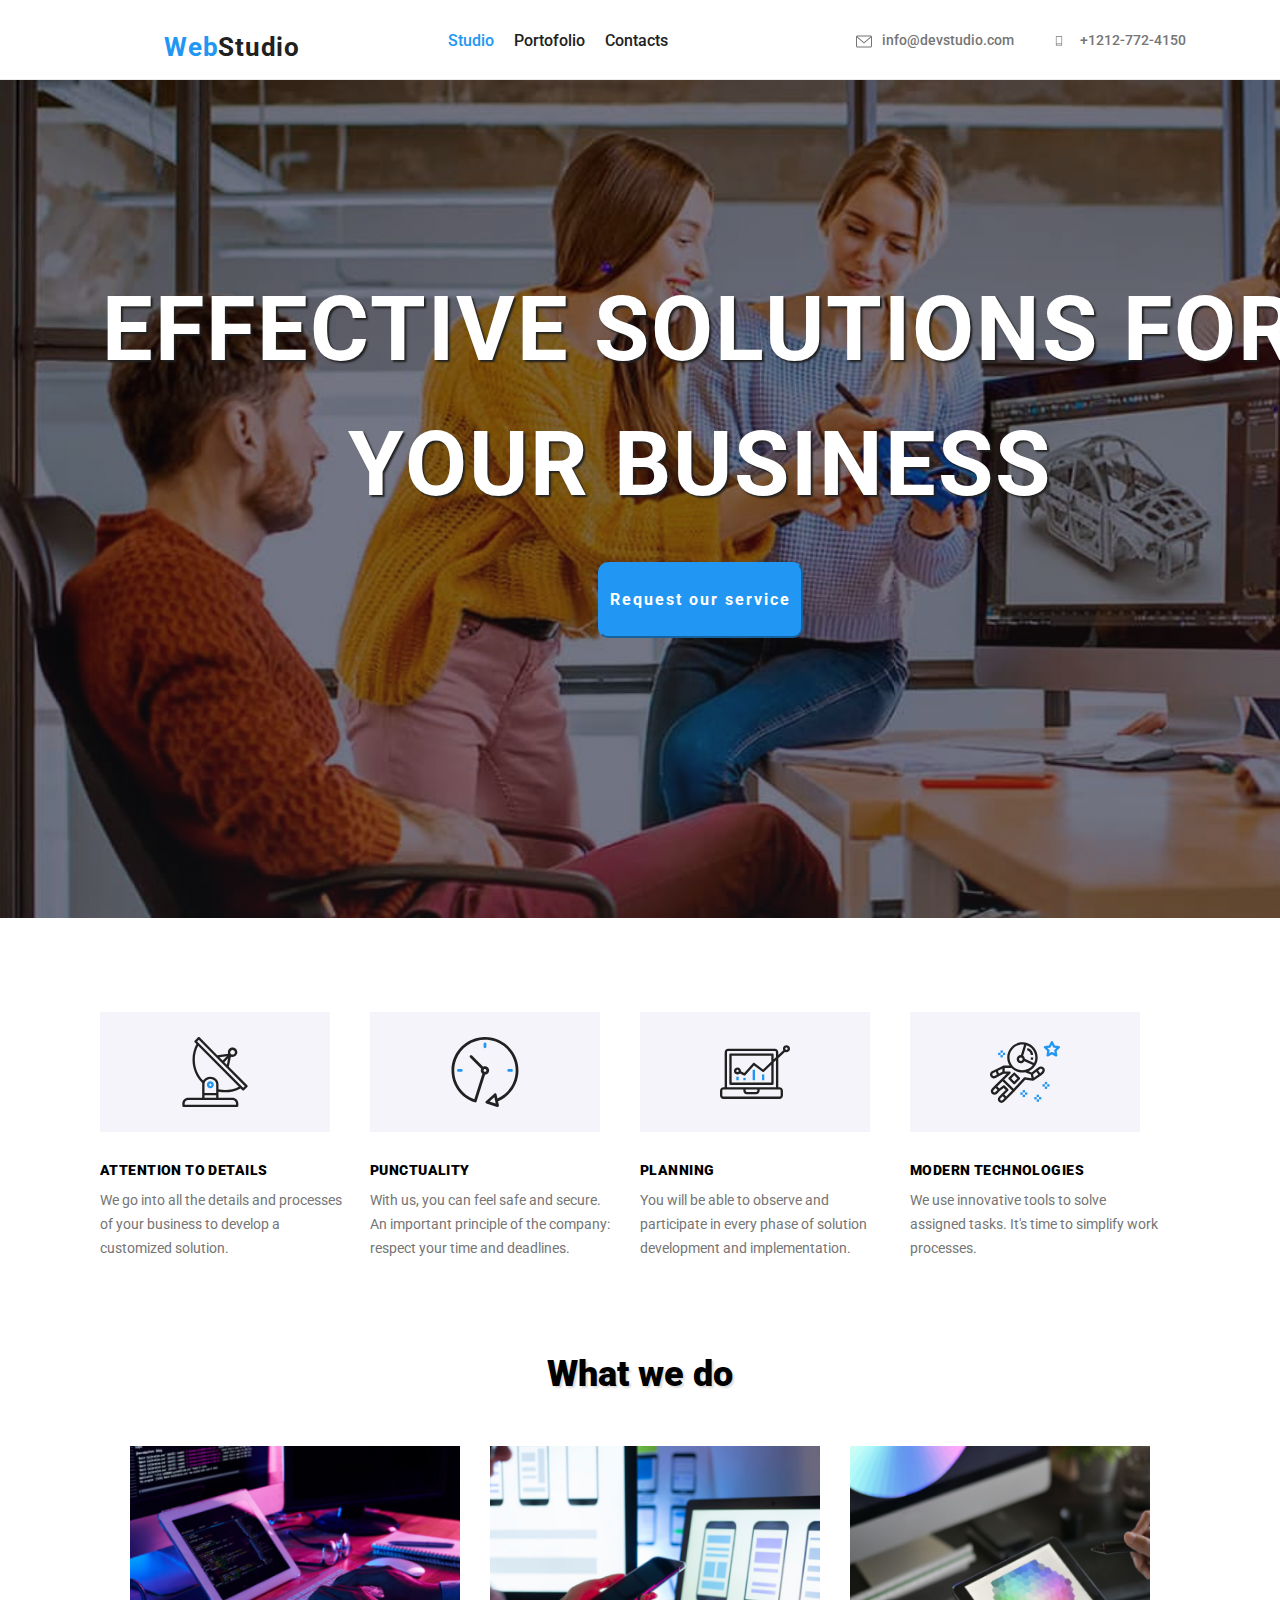
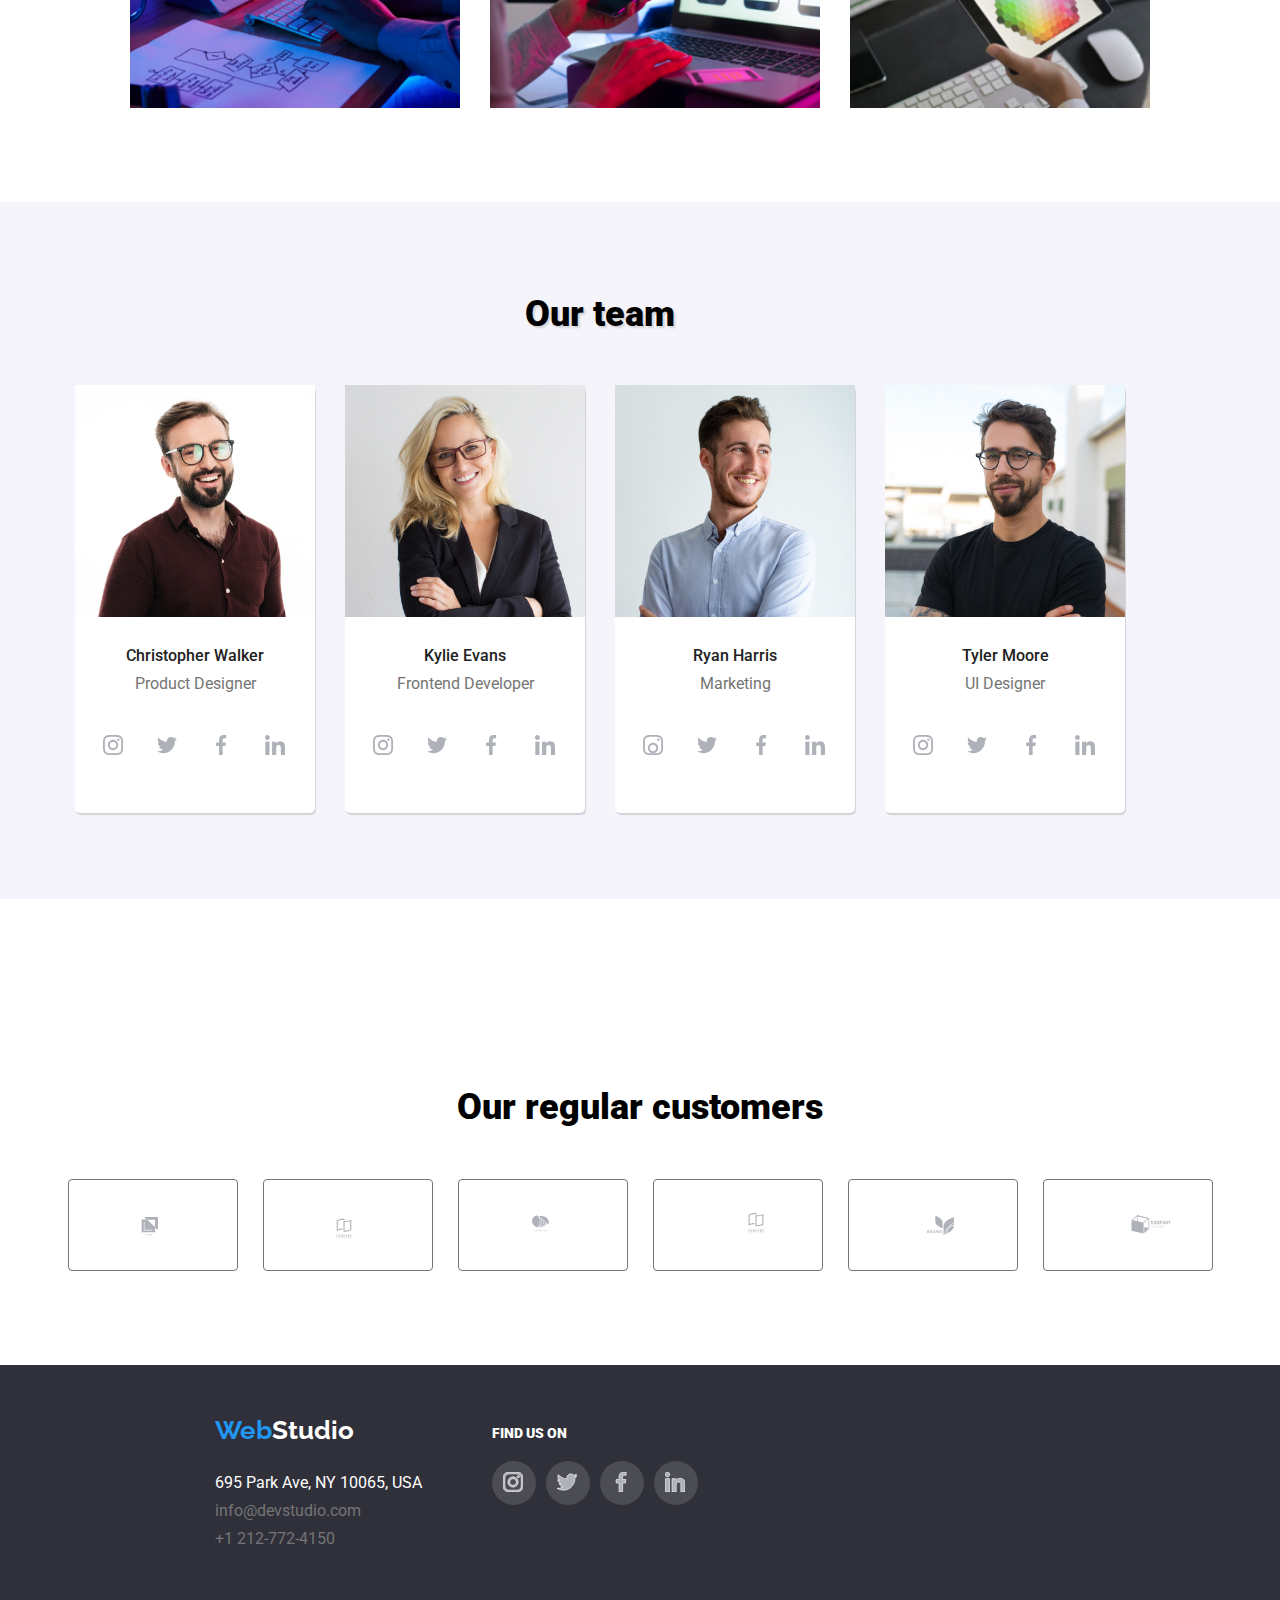
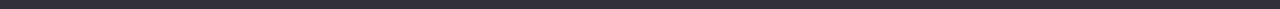
==== index.html @ 70c992e8 "Initial commit" ====
<!DOCTYPE html>
<html lang="en">
    <head>
        <meta charset="UTF-8">
        <meta name="viewport" content="width=device-width, initial-scale=1.0">
        <title>goit-markup-hw-04</title>
        <link rel="stylesheet" href="https://cdnjs.cloudflare.com/ajax/libs/modern-normalize/2.0.0/modern-normalize.css">
        <link rel="preconnect" href="https://fonts.googleapis.com">
        <link rel="preconnect" href="https://fonts.gstatic.com" crossorigin="">
        <link href="https://fonts.googleapis.com/css2?family=Raleway:ital,wght@0,100..900;1,100..900&amp;family=Roboto:ital,wght@0,100;0,300;0,400;0,500;0,700;0,900;1,100;1,300;1,400;1,500;1,700;1,900&amp;display=swap" rel="stylesheet">
        <link rel="stylesheet" href="./css/style.css">
    </head>
    <body class="body">
        <!--Header section-->
        <header class="header">
            <a href="#WebStudio" class="header__logo">
            <p>
                <b>
                    <span class="header__logo__web">Web</span>Studio
                </b>
            </p>
            </a>
         <!--First list header-->
            <nav>  
                <ul class="first_list_header">
                    <li>
                        <a href="index.html">
                            <span class="second__list">Studio</span>
                        </a>
                    </li>
                    <li>
                        <a href="portofolio.html">Portofolio</a>
                    </li>
                    <li>
                        <a href="#Contacts">Contacts</a>
                    </li>
                </ul>
            </nav>
         <!--Second list header-->
            <div class="header_info">
                <a href="mailto:info@devstudio.com">
                    <svg class="svg_header">
                        <use href="./images/icons.svg#icon-envelope" width="16"></use>
                    </svg>info@devstudio.com
                </a>
                <a href="tel:+1212-772-4150">
                    <svg class="svg_header">
                        <use href="./images/icons.svg#icon-smartphone" width="10"></use>
                    </svg>+1212-772-4150
                </a>
            </div>
        </header>

        <!--Portiunea principala a paginii-->
        <main id="Studio" class="section">
            <section class="title">
                <h1>EFFECTIVE SOLUTIONS FOR 
                    <br> YOUR BUSINESS
                </h1>
                <button type="button" class="button">
                    <b>Request our service</b>
                </button>
            </section>
     
            <!--Hero section-->
                <section class="section">
                    <div class="container">
                        <div class="hero__section">
                            <!--Container 1-->
                                <div class="hero__section__container">
                                    <div class="hero__section__background">
                                        <svg class="hero__section__svg">
                                            <use href="./images/icons.svg#icon-antenna"></use>
                                        </svg>
                                    </div>
                                    <h5 class="hero__section__title"> 
                                        <b>ATTENTION TO DETAILS</b>
                                    </h5>
                                    <p class="hero__section__text">We go into all the details and processes
                                        <br>of your business to develop a
                                        <br>customized solution.
                                    </p>
                                </div>
                            <!--Container 2-->
                                <div class="hero__section__container">
                                    <div class="hero__section__background">
                                        <svg class="hero__section__svg">
                                            <use href="./images/icons.svg#icon-clock"></use>
                                        </svg>
                                    </div>
                                    <h5 class="hero__section__title">
                                        <b>PUNCTUALITY</b>
                                    </h5>
                                    <p class="hero__section__text">With us, you can feel safe and secure.
                                        <br>An important principle of the company:
                                        <br>respect your time and deadlines.
                                    </p>
                                </div>
                            <!--Container 3-->
                                <div class="hero__section__container">
                                    <div class="hero__section__background">
                                        <svg class="hero__section__svg">
                                            <use href="./images/icons.svg#icon-diagram"></use>
                                        </svg>
                                    </div>
                                    <h5 class="hero__section__title">
                                        <b>PLANNING</b>
                                    </h5>
                                    <p class="hero__section__text">You will be able to observe and
                                        <br> participate in every phase of solution 
                                        <br>development and implementation.
                                    </p>
                                </div>
                            <!--Container 4-->
                                <div class="hero__section__container">
                                    <div class="hero__section__background">
                                        <svg class="hero__section__svg">
                                            <use href="./images/icons.svg#icon-astronaut"></use>
                                        </svg>
                                    </div>
                                    <h5 class="hero__section__title">
                                        <b>MODERN TECHNOLOGIES</b>
                                    </h5>
                                    <p class="hero__section__text">We use innovative tools to solve
                                        <br>assigned tasks. It's time to simplify work 
                                        <br>processes.
                                    </p>
                                </div>
                        </div>
                    </div>
                </section>
    
            <!--What we do section-->
                <section class="section">
                    <div class="container">
                        <h2 class="what__we__do__title">
                            <b>What we do</b>
                        </h2>
                        <div class="what__we__do__images">
                            <img src="./images/img1.jpg" alt="keyboard-typing-image" width="330">
                            <img src="./images/img2.jpg" alt="woman-working-from-her-phone-image" width="330">
                            <img src="./images/img3.jpg" alt="choosing-colors-from-a-collor-pallete-image" width="300">
                        </div>
                    </div>
                </section>
    
            <!--Our team section-->
                <section class="section">
                    <div class="container">
                        <div class="our__team">
                            <h2 class="our__team__title">
                                <b>Our team</b>
                            </h2>    
                            <!--Container cu carduri despre membrii echipei-->
                            <div class="our__team__members">
                                <!--Container 1-->
                                <div class="containers">
                                    <img src="./images/img4.jpg" alt="Christopher Walker imagine" width="270">
                                    <p class="container__title">Christopher Walker</p>
                                    <p class="container__subtitle">Product Designer</p>
                                    <div class="team__social">
                                        <ul class="team__social__list">
                                            <li class="team__social__item">
                                                <a href="">
                                                    <svg class="team__social__icon">
                                                        <use href="./images/icons.svg#icon-instagram1" width="20" height="20"></use>
                                                    </svg>
                                                </a>
                                            </li>
                                            <li class="team__social__item">
                                                <a href="">
                                                    <svg class="team__social__icon">
                                                        <use href="./images/icons.svg#icon-twitter" width="20" height="20"></use>
                                                    </svg>
                                                </a>
                                            </li>
                                            <li class="team__social__item">
                                                <a href="">
                                                    <svg class="team__social__icon">
                                                        <use href="./images/icons.svg#icon-facebook" width="20" height="20"></use>
                                                    </svg>
                                                </a>
                                            </li>
                                            <li class="team__social__item">
                                                <a href="">
                                                    <svg class="team__social__icon">
                                                        <use href="./images/icons.svg#icon-linkedin" width="20" height="20"></use>
                                                    </svg>
                                                </a>
                                            </li>
                                        </ul>
                                    </div>
                                </div>
        
                                <!--Container 2-->
                                <div class="containers">
                                    <img src="./images/img5.jpg" alt="Kylie Evans imagine" width="270">
                                    <p class="container__title">Kylie Evans</p>
                                    <p class="container__subtitle">Frontend Developer</p>
                                    <div class="team__social">
                                        <ul class="team__social__list">
                                            <li class="team__social__item">
                                                <a href="">
                                                    <svg class="team__social__icon">
                                                        <use href="./images/icons.svg#icon-instagram1" width="20" height="20"></use>
                                                    </svg>
                                                </a>
                                            </li>
                                            <li class="team__social__item">
                                                <a href="">
                                                    <svg class="team__social__icon">
                                                        <use href="./images/icons.svg#icon-twitter" width="20" height="20"></use>
                                                    </svg>
                                                </a>
                                            </li>
                                            <li class="team__social__item">
                                                <a href="">
                                                    <svg class="team__social__icon">
                                                        <use href="./images/icons.svg#icon-facebook" width="20" height="20"></use>
                                                    </svg>
                                                </a>
                                            </li>
                                            <li class="team__social__item">
                                                <a href="">
                                                    <svg class="team__social__icon">
                                                        <use href="./images/icons.svg#icon-linkedin" width="20" height="20"></use>
                                                    </svg>
                                                </a>
                                            </li>
                                        </ul>
                                    </div>    
                                </div>
        
                                <!--Container 3-->
                                <div class="containers">
                                    <img src="./images/img6.jpg" alt="Ryan Harris imagine" width="270">
                                    <p class="container__title">Ryan Harris</p>
                                    <p class="container__subtitle">Marketing</p>
                                    <div class="team__social">
                                        <ul class="team__social__list">
                                            <li class="team__social__item">
                                                <a href="">
                                                    <svg class="team__social__icon">
                                                        <use href="./images/icons.svg#icon-instagram2" width="20" height="20"></use>
                                                     </svg>
                                                </a>
                                            </li>
                                            <li class="team__social__item">
                                                <a href="">
                                                    <svg class="team__social__icon">
                                                        <use href="./images/icons.svg#icon-twitter" width="20" height="20"></use>
                                                    </svg>
                                                </a>
                                            </li>
                                            <li class="team__social__item">
                                                <a href="">
                                                    <svg class="team__social__icon">
                                                        <use href="./images/icons.svg#icon-facebook" width="20" height="20"></use>
                                                    </svg>
                                                </a>
                                            </li>
                                            <li class="team__social__item">
                                                <a href="">
                                                    <svg class="team__social__icon">
                                                        <use href="./images/icons.svg#icon-linkedin" width="20" height="20"></use>
                                                    </svg>
                                                </a>
                                            </li>
                                         </ul>
                                    </div>
                                </div>
    
                                <!--Container 4-->
                                <div class="containers">
                                    <img src="./images/img7.jpg" alt="Tyler Moore imagine" width="270">
                                    <p class="container__title">Tyler Moore</p>
                                    <p class="container__subtitle">UI Designer</p>
                                    <div class="team__social">
                                        <ul class="team__social__list">
                                            <li class="team__social__item">
                                                <a href="">
                                                    <svg class="team__social__icon">
                                                        <use href="./images/icons.svg#icon-instagram1" width="20" height="20"></use>
                                                    </svg>
                                                </a>
                                            </li>
                                            <li class="team__social__item">
                                                <a href="">
                                                    <svg class="team__social__icon">
                                                        <use href="./images/icons.svg#icon-twitter" width="20" height="20"></use>
                                                    </svg>
                                                </a>
                                            </li>
                                            <li class="team__social__item">
                                                <a href="">
                                                    <svg class="team__social__icon">
                                                        <use href="./images/icons.svg#icon-facebook" width="20" height="20"></use>
                                                    </svg>
                                                </a>
                                            </li>
                                            <li class="team__social__item">
                                                <a href="">
                                                    <svg class="team__social__icon">
                                                        <use href="./images/icons.svg#icon-linkedin" width="20" height="20"></use>
                                                    </svg>
                                                </a>
                                            </li>
                                        </ul>
                                    </div>
                                </div>
                            </div>
                        </div>
                    </div>
                </section>

            <!--Regular customers section-->
                <section class="regular__customers__section">
                    <h2 class="regular__customers">
                        <b>Our regular customers</b>
                    </h2>
                        <ul class="regular__customers__list">
                            <li class="regular__customers__item">
                                <svg class="icon__regular__customers">
                                    <use href="./images/icons.svg#icon-Logo1" width="42" height="46"></use>
                                </svg>
                            </li>
                            <li class="regular__customers__item">
                                <svg class="icon__regular__customers">
                                    <use href="./images/icons.svg#icon-Logo2" width="40" height="52"></use>
                                </svg>
                            </li>
                            <li class="regular__customers__item">
                                <svg class="icon__regular__customers">
                                    <use href="./images/icons.svg#icon-Logo3" width="44" height="41"></use>
                                </svg>
                            </li>
                            <li class="regular__customers__item">
                                <svg class="icon__regular__customers">
                                    <use href="./images/icons.svg#icon-Logo4" width="84" height="41"></use>
                                </svg>
                            </li>
                            <li class="regular__customers__item">
                                <svg class="icon__regular__customers">
                                    <use href="./images/icons.svg#icon-Logo5" width="63" height="45"></use>
                                </svg>
                            </li>
                            <li class="regular__customers__item">
                                <svg class="icon__regular__customers">
                                    <use href="./images/icons.svg#icon-Logo6" width="94" height="44"></use>
                                </svg>
                            </li>
                        </ul>
                </section>
        </main>
    
        <!--Footer section-->
        <footer class="footer">
            <div>
                <div class="footer__container">
                    <a id="footer__logo" href="#">
                        <p>
                            <b>
                                <span class="footer__logo__web">Web</span>Studio
                            </b>
                        </p>
                    </a>
                </div>
                <div id="Contacts">
                    <address class="footer__address">
                        <a class="footer__address__map" href="https://www.mapquest.com/us/ny/new-york/10065-5024/695-park-ave-40.76874,-73.96518">695 Park Ave, NY 10065, USA</a>
                        <br>
                        <a href="mailto:info@devstudio.com">info@devstudio.com</a>
                        <br>
                        <a href="tel:+12127724150">+1 212-772-4150</a>
                    </address>
                </div>
            </div>
            <div class="footer__social">
                <h3 class="footer__social__title">
                    <b>FIND US ON</b>
                </h3>
                    <ul class="footer__social__list">
                        <li class="footer__social__item">
                            <a href="">
                                <svg class="footer__social__icon">
                                    <use href="./images/icons.svg#icon-instagram1" width="20" height="20"></use>
                                </svg>
                            </a>
                        </li>
                        <li class="footer__social__item">
                            <a href="">
                                <svg class="footer__social__icon">
                                    <use href="./images/icons.svg#icon-twitter" width="20" height="20"></use>
                                </svg>
                            </a>
                        </li>
                        <li class="footer__social__item">
                            <a href="">
                                <svg class="footer__social__icon">
                                    <use href="./images/icons.svg#icon-facebook" width="20" height="20"></use>
                                </svg>
                            </a>
                        </li>
                        <li class="footer__social__item">
                            <a href="">
                                <svg class="footer__social__icon">
                                    <use href="./images/icons.svg#icon-linkedin" width="20" height="20"></use>
                                </svg>
                            </a>
                        </li>
                    </ul>
            </div>
        </footer>
    </body>
</html>
---- css/style.css ----
:root {
    --darkgray: #2F303A;
    --blue: #2196F3;
    --black: #212121;
    --semi-white: #EEEEEE;
    --gray: #757575;
    --icons-color: #AFB1B8;
    --shadow: #00000024;
    --light-shadow: #ada9a93d;
    --lightgray: #F5F4FA;
    --white: #ffffff;
    --border-color: #ECECEC;
    --primary-font: 'Roboto', sans-serif;
    --secondary-font: 'Raleway', sans-serif;
}
* {
    margin: 0;
    padding: 0;
}

html {
    box-sizing: border-box;
  }

img {
    display: block;
    max-width: 100%;
    height: auto;
}

/*Body section styling- first page */
.body {
    font-family: var(--primary-font);
    background-color: var(--white);
}

/* Header section style */
.header {
    display: flex;
    border-bottom: 1px solid var(--border-color);
    flex-wrap: nowrap;
    border-top: none;
    border-left: none;
    border-right: none;
    justify-content: space-around;
    padding-top: 32px;
    padding-bottom: 32px;
    height: 80px;
}

.header__logo {
    font-size: 26px;
    line-height: 31px;
    letter-spacing: 0.03em;
    padding-left: 40px;
}

.first_list_header {
    display: inline-block;
    list-style: none;
    gap: 20px;
    margin-left: -40px;
    font-weight: 500;
}

.header_info {
    list-style: none;
    font-size: 14px;
    display: flex;
    gap: 40px;
    font-weight: 500;
}

.header_info a{
    color: var(--gray);
}

.svg_header {
    vertical-align: middle;
    width: 16px;
    height: 16px;
    margin-right: 10px;
}

.studio {
    color: var(--blue);
 }

.header__logo__web {
    color: var(--blue);
    padding-left: 30px;
}

.first_list_header {
display: flex;
}


.header_info a:hover {
    fill: var(--blue);
    stroke: var(--blue);
}

.header_info a:focus {
    fill: var(--blue);
    stroke: var(--blue);
}

a {
    color: var(--black);
    text-decoration: none;
}

a:hover{
    color: var(--blue);
}

a:focus{
    color: var(--blue);
}

/* Portiunea principala a paginii */
.title {
    font-size: 45px;
    text-align: center;
    background-image: linear-gradient(#00000020, #2f303a40),
    url(../images/Img17.jpg);
    background-repeat: no-repeat;
    background-size: cover;
    width: 1400px;
    line-height: 1.5;
    letter-spacing: 2px;
    color: var(--white);
    text-shadow: 2px 2px 2px var(--black);
    padding-top: 182px;
    padding-bottom: 280px;
    margin-top: -94px;
}

.button {
    font-size: 16px;
    background-color: var(--blue);
    color: var(--white);
    line-height: 2;
    border-radius: 10px;
    border-color: var(--blue);
    padding: 20px 10px;
    letter-spacing: 2px;
    margin-top: 30px;
    cursor: pointer;
  }

.button:hover {
    color: var(--black);
  }

  /* Hero-section */
.hero__section {
    display: flex;
    justify-content: center;
}

.hero__section__svg {
    width: 70px;
    height: 70px;
}

.hero__section__background {
    text-align: center;
    background-color: var(--lightgray);
    width: 230px;
    height: 120px;
    margin-bottom: 30px;
    padding-top: 25px;
}
  
.hero__section__title {
    font-size: 14px;
    font-weight: 700;
    font-family: Roboto;
    line-height: 16.41px;
    letter-spacing: 0.03em;
 } 

 .hero__section__container {
    width: 270px;
 }

 .hero__section__text {
    font-size: 14px;
    font-weight: 400;
    line-height: 24px;
    padding-top: 10px;
    color: var(--gray); 
}


/* What we do section */
.what__we__do__images {
    display: flex;
    gap: 30px;
    justify-content: center;
    margin-top: 50px;
    margin-bottom: -94px;
}
.what__we__do__title {
    font-size: 36px;
    text-align: center;
    text-shadow: 2px 2px 2px var(--shadow);
    margin-top: -94px;
}


/* Our team section */

.our__team {
    background-color: var(--lightgray);
    margin-left: -140px;
    margin-right: -32px;
    padding-bottom: 86px;
    padding-top: 92px;
    padding-right: 0px;
    padding-left: 0px;
    border: 0px;
    width: 1400px;
}

.our__team__members {
    display: flex;
    flex: 1;
    gap: 30px;
    justify-content: center;
    height: 428px;
}

.team__social__list {
    list-style: none;
    display: flex;
    gap: 10px;
    justify-content: center;
    padding-bottom: 30px;
}


.team__social__item:hover {
    background-color: var(--blue);
}

.team__social__item:focus {
    background-color: var(--blue);
}

.team__social__icon {
    fill: var(--icons-color);
    padding: 11px 11px;
    height: 44px;
}

.team__social__item {
    width:44px;
    height: 44px;
    background-color: var(--white);
    border-radius: 100px;
}

.our__team__title {
    font-size: 36px;
    text-align: center;
    text-shadow: 2px 2px 2px var(--shadow);
    padding-bottom: 50px;
}

.containers {
    border-radius: 5px;
    background-color: var(--white);
    box-shadow: 1px 2px 1px var(--shadow);
    width: 240px;
}

.container__title {
    font-size: 16px;
    text-align: center;
    font-weight: 500;
    line-height: 18.75px;
    color: var(--black);
    margin-top: 30px;
    margin-bottom: 10px;
    }
    
.container__subtitle {
    font-size: 16px;
    font-weight: 400;
    text-align: center;
    line-height: 18.75px;
    color: var(--gray);
    margin-bottom: 30px;
    }

    /* Our regular customers section */
.regular__customers {
    font-size: 36px;
    text-align: center;
    padding-top: 94px;
}

.regular__customers__item {
   border: 1px solid var(--gray);
   border-radius: 4px;
   padding: 23px 60px;
   width: 170px;
   height: 92px;
}

.regular__customers__list  {
    display: flex;
    gap: 25px;
    list-style: none;
    justify-content: center;
    margin-top: 50px;
    margin-bottom: 94px;
}

.regular__customers__item:hover {
    border: 3px solid var(--blue);
    fill: var(--blue);
    stroke: var(--blue);
}

.regular__customers__item:focus {
    border: 3px solid var(--blue);
    fill: var(--blue);
    stroke: var(--blue);
}

.icon__regular__customers {
    height: 44px;
    fill: var(--icons-color);
}

    /* Footer section */
.footer {
    display: flex;
    background-color: var(--darkgray);
    margin-top: -94px;
    padding-top: 50px;
    padding-bottom: 50px;
    padding-left: 215px;
    gap: 70px;
    width: 1400px;
}
.footer__container {
    padding-bottom: 28px;
}
#footer__logo {
    font-family:var(--secondary-font);
    font-size: 26px;
    color: var(--white);
}

#footer__logo:hover {
    color: var(--blue);
}
    
.footer__logo__web {
    font-family: inherit;
    color: var(--blue);
    line-height: normal;
}

.footer__address a {
    display: inline-block;
    padding-bottom: 10px;
    color: var(--gray);
    font-style: normal;
}

.footer__social__title {
    color: var(--white);
    font-size: 14px;
    padding-bottom: 20px;
    padding-top: 10px;
}

.footer__social__list {
    list-style: none;
    display: flex;
    gap: 10px;
}

.footer__social__list>.footer__social__item {
    background-color: var(--light-shadow);
    border-radius: 100px;
}

.footer__social__icon {
    padding: 11px 11px;
    fill: var(--white);
    stroke: var(--white);
    height: 44px;
}

.footer__social__list>.footer__social__item:hover {
    background-color: var(--blue);
}

.footer__social__item {
    width:44px;
    height: 44px;
}


/* Second page styling */
.second__list {
    color: var(--blue);
}

/* Portiunea principala a paginii */
.selection {
    text-align: center;
    border: var(--blue);
}


.selection>button {
    font-weight: 500;
    font-size: 16px;
    color: var(--black);
    border: none;
    padding: 10px 20px;
    margin-right: 10px;
    margin-bottom: 50px;
    border-radius: 4px;
    font-family: inherit;
}

.selection>button:hover {
    background-color: var(--blue);
    color: var(--white);
    border: none;
    box-shadow: 2px 2px 2px var(--gray);
    cursor: pointer;
  }

.selection>button:focus {
    background-color: var(--blue);
    color: var(--white);
    border: none;
    box-shadow: 2px 2px 2px var(--gray);
    cursor: pointer;
  }

  /*Container cu carduri despre proiectele realizate*/

.cards {
    display: flex;
    justify-content: center;
    gap: 30px;
    margin-bottom: 94px;
    flex-wrap: wrap;
}

.container__portofolio {
    display: flex;
    flex-direction: column;
    gap: 4px;
    border-radius: 5px;
    background-color: var(--white); 
}

.container__portofolio:hover{
    -webkit-box-shadow: 10px 11px 17px -6px rgba(115,115,115,1);
-moz-box-shadow: 10px 11px 17px -6px rgba(115,115,115,1);
box-shadow: 10px 11px 17px -6px rgba(115,115,115,1);
}

.container__portofolio>img {
    margin-bottom: 20px;
}
.card__title {
    font-size: 18px;
    padding-bottom: 24px;
}

.cards__subtitle {
    font-size: 16px;
    color: var(--gray);
    padding-bottom: 20px;
}

.container {
    width: 1200px;
    max-width: 100%;
    margin: 0 auto;
  }

.section {
    padding-top: 94px;
    padding-bottom: 94px;
  }

  a[href*="https://www.mapquest.com/us/ny/new-york/10065-5024/695-park-ave-40.76874,-73.96518"] {
    color: var(--white);
  }
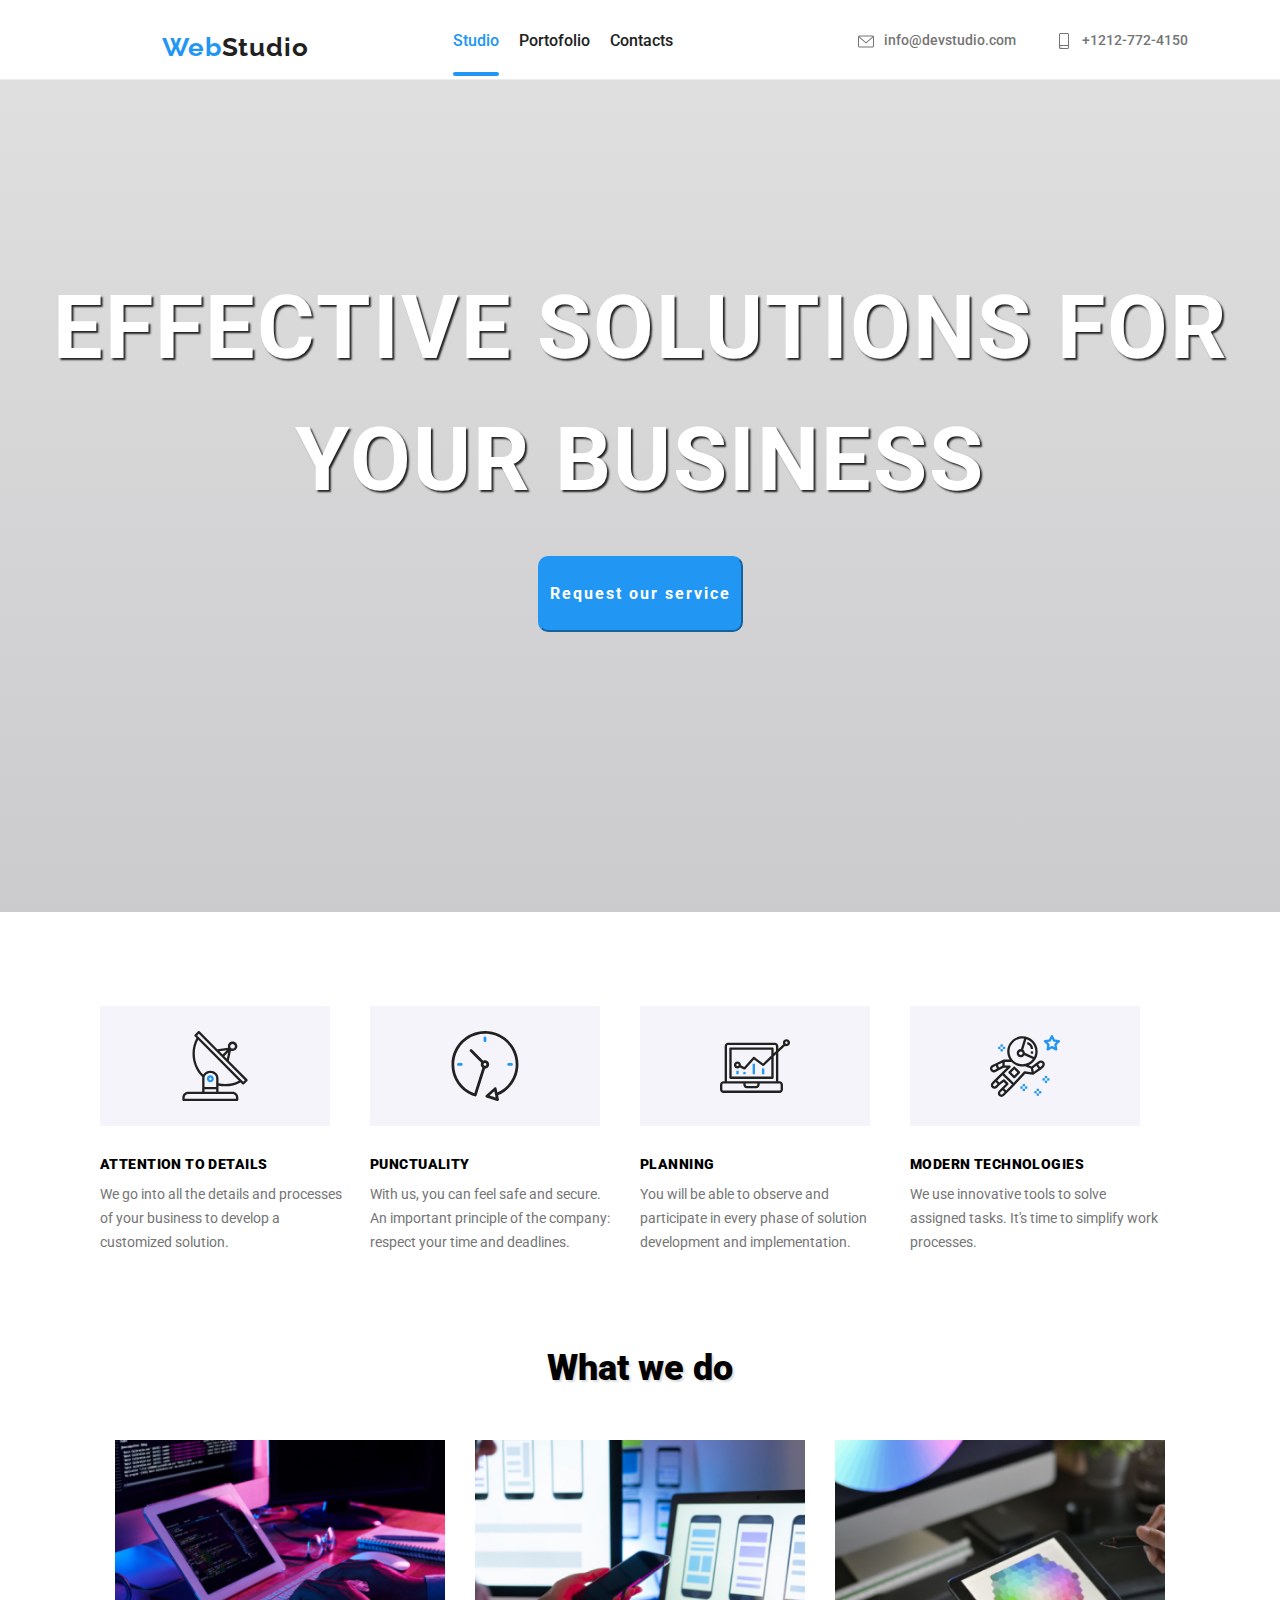
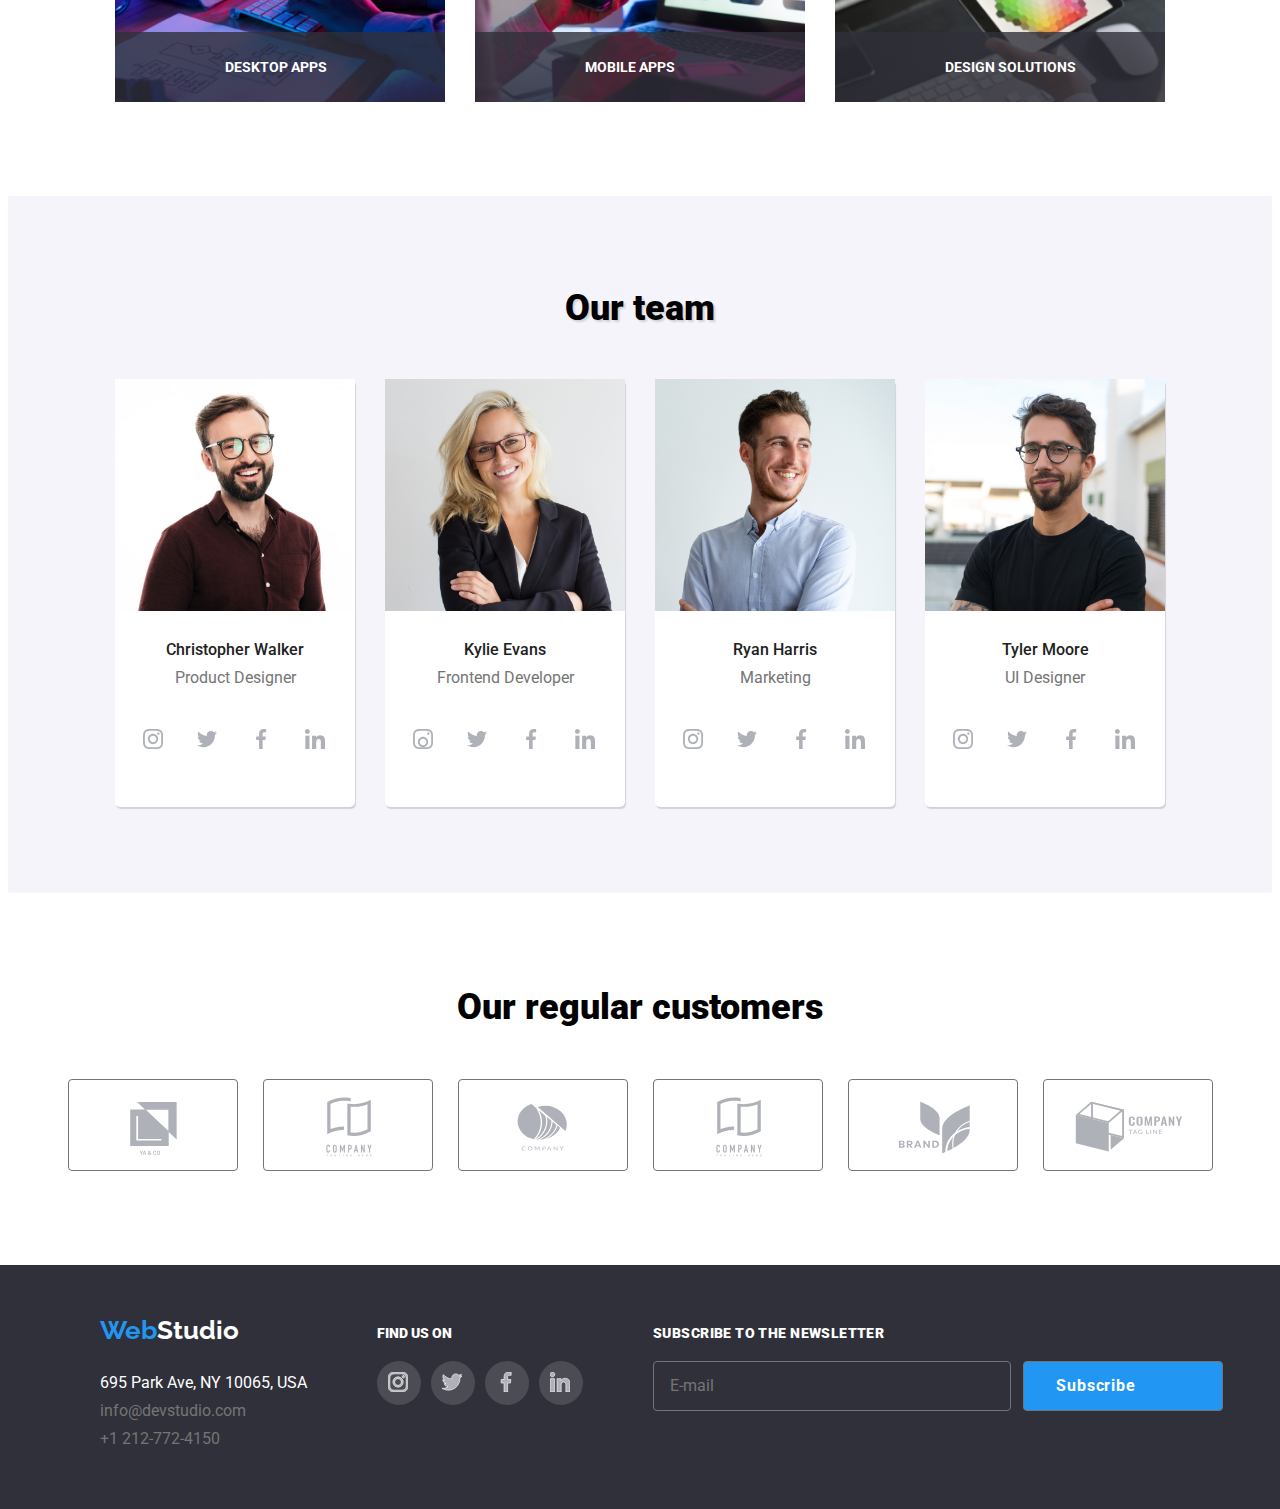
==== commit 02d6373e: "adugare modal data" ====
--- a/index.html
+++ b/index.html
@@ -1,415 +1,255 @@
 <!DOCTYPE html>
 <html lang="en">
-    <head>
-        <meta charset="UTF-8">
-        <meta name="viewport" content="width=device-width, initial-scale=1.0">
-        <title>goit-markup-hw-04</title>
-        <link rel="stylesheet" href="https://cdnjs.cloudflare.com/ajax/libs/modern-normalize/2.0.0/modern-normalize.css">
-        <link rel="preconnect" href="https://fonts.googleapis.com">
-        <link rel="preconnect" href="https://fonts.gstatic.com" crossorigin="">
-        <link href="https://fonts.googleapis.com/css2?family=Raleway:ital,wght@0,100..900;1,100..900&amp;family=Roboto:ital,wght@0,100;0,300;0,400;0,500;0,700;0,900;1,100;1,300;1,400;1,500;1,700;1,900&amp;display=swap" rel="stylesheet">
-        <link rel="stylesheet" href="./css/style.css">
-    </head>
-    <body class="body">
-        <!--Header section-->
-        <header class="header">
-            <a href="#WebStudio" class="header__logo">
-            <p>
-                <b>
-                    <span class="header__logo__web">Web</span>Studio
-                </b>
-            </p>
-            </a>
-         <!--First list header-->
-            <nav>  
-                <ul class="first_list_header">
-                    <li>
-                        <a href="index.html">
-                            <span class="second__list">Studio</span>
-                        </a>
-                    </li>
-                    <li>
-                        <a href="portofolio.html">Portofolio</a>
-                    </li>
-                    <li>
-                        <a href="#Contacts">Contacts</a>
-                    </li>
-                </ul>
-            </nav>
-         <!--Second list header-->
-            <div class="header_info">
-                <a href="mailto:info@devstudio.com">
-                    <svg class="svg_header">
-                        <use href="./images/icons.svg#icon-envelope" width="16"></use>
-                    </svg>info@devstudio.com
-                </a>
-                <a href="tel:+1212-772-4150">
-                    <svg class="svg_header">
-                        <use href="./images/icons.svg#icon-smartphone" width="10"></use>
-                    </svg>+1212-772-4150
-                </a>
-            </div>
-        </header>
+<head>
+    <meta charset="UTF-8">
+    <meta name="viewport" content="width=device-width, initial-scale=1.0">
+    <title>goit-markup-hw-05</title>
+    <link rel="stylesheet" href="https://cdnjs.cloudflare.com/ajax/libs/modern-normalize/2.0.0/modern-normalize.css">
+    <link rel="preconnect" href="https://fonts.googleapis.com">
+    <link rel="preconnect" href="https://fonts.gstatic.com" crossorigin="">
+    <link href="https://fonts.googleapis.com/css2?family=Raleway:ital,wght@0,100..900;1,100..900&amp;family=Roboto:ital,wght@0,100;0,300;0,400;0,500;0,700;0,900;1,100;1,300;1,400;1,500;1,700;1,900&amp;display=swap" rel="stylesheet">
+    <link rel="stylesheet" href="./css/style.css">
+</head>
+<body class="body">
+    <!--Header section-->
+    <header class="header">
+            <a href="#WebStudio" class="header__logo"><p><b><span class="header__logo__web">Web</span>Studio</b></p></a>
+    <!--First list header-->
+    <nav>  
+            <ul class="first_list_header">
+                <li>
+                    <a href="index.html" class=""><span class="second__list active active">Studio</span></a>
+                </li>
+                <li>
+                  <a href="portofolio.html">Portofolio</a>
+                </li>
+                <li>
+                    <a href="#Contacts">Contacts</a>
+                </li>
+                
+            </ul>
+        </nav>
+    <!--Second list header-->
+    <div class="header_info">
+        <a href="mailto:info@devstudio.com"><svg class="svg_header"><use href="./images/icons.svg/symbol-defs.svg#icon-envelope" width="16"></use></svg>info@devstudio.com</a>
+        <a href="tel:+1212-772-4150"><svg class="svg_header"><use href="./images/icons.svg/symbol-defs.svg#icon-smartphone" width="16"></use></svg>+1212-772-4150</a>
+    </div>
+    </header>
 
-        <!--Portiunea principala a paginii-->
-        <main id="Studio" class="section">
-            <section class="title">
-                <h1>EFFECTIVE SOLUTIONS FOR 
-                    <br> YOUR BUSINESS
-                </h1>
-                <button type="button" class="button">
-                    <b>Request our service</b>
-                </button>
-            </section>
+    <!--Portiunea principala a paginii-->
+    <main id="Studio" class="section">
+        <section class="title">
+            <h1>EFFECTIVE SOLUTIONS FOR <br> YOUR BUSINESS</h1>
+            <button data-modal-open="" type="button" class="button"><b>Request our service</b></button>
+        </section>
      
-            <!--Hero section-->
-                <section class="section">
-                    <div class="container">
-                        <div class="hero__section">
-                            <!--Container 1-->
-                                <div class="hero__section__container">
-                                    <div class="hero__section__background">
-                                        <svg class="hero__section__svg">
-                                            <use href="./images/icons.svg#icon-antenna"></use>
-                                        </svg>
-                                    </div>
-                                    <h5 class="hero__section__title"> 
-                                        <b>ATTENTION TO DETAILS</b>
-                                    </h5>
-                                    <p class="hero__section__text">We go into all the details and processes
-                                        <br>of your business to develop a
-                                        <br>customized solution.
-                                    </p>
-                                </div>
-                            <!--Container 2-->
-                                <div class="hero__section__container">
-                                    <div class="hero__section__background">
-                                        <svg class="hero__section__svg">
-                                            <use href="./images/icons.svg#icon-clock"></use>
-                                        </svg>
-                                    </div>
-                                    <h5 class="hero__section__title">
-                                        <b>PUNCTUALITY</b>
-                                    </h5>
-                                    <p class="hero__section__text">With us, you can feel safe and secure.
-                                        <br>An important principle of the company:
-                                        <br>respect your time and deadlines.
-                                    </p>
-                                </div>
-                            <!--Container 3-->
-                                <div class="hero__section__container">
-                                    <div class="hero__section__background">
-                                        <svg class="hero__section__svg">
-                                            <use href="./images/icons.svg#icon-diagram"></use>
-                                        </svg>
-                                    </div>
-                                    <h5 class="hero__section__title">
-                                        <b>PLANNING</b>
-                                    </h5>
-                                    <p class="hero__section__text">You will be able to observe and
-                                        <br> participate in every phase of solution 
-                                        <br>development and implementation.
-                                    </p>
-                                </div>
-                            <!--Container 4-->
-                                <div class="hero__section__container">
-                                    <div class="hero__section__background">
-                                        <svg class="hero__section__svg">
-                                            <use href="./images/icons.svg#icon-astronaut"></use>
-                                        </svg>
-                                    </div>
-                                    <h5 class="hero__section__title">
-                                        <b>MODERN TECHNOLOGIES</b>
-                                    </h5>
-                                    <p class="hero__section__text">We use innovative tools to solve
-                                        <br>assigned tasks. It's time to simplify work 
-                                        <br>processes.
-                                    </p>
-                                </div>
-                        </div>
-                    </div>
-                </section>
-    
-            <!--What we do section-->
-                <section class="section">
-                    <div class="container">
-                        <h2 class="what__we__do__title">
-                            <b>What we do</b>
-                        </h2>
-                        <div class="what__we__do__images">
-                            <img src="./images/img1.jpg" alt="keyboard-typing-image" width="330">
-                            <img src="./images/img2.jpg" alt="woman-working-from-her-phone-image" width="330">
-                            <img src="./images/img3.jpg" alt="choosing-colors-from-a-collor-pallete-image" width="300">
-                        </div>
-                    </div>
-                </section>
-    
-            <!--Our team section-->
-                <section class="section">
-                    <div class="container">
-                        <div class="our__team">
-                            <h2 class="our__team__title">
-                                <b>Our team</b>
-                            </h2>    
-                            <!--Container cu carduri despre membrii echipei-->
-                            <div class="our__team__members">
-                                <!--Container 1-->
-                                <div class="containers">
-                                    <img src="./images/img4.jpg" alt="Christopher Walker imagine" width="270">
-                                    <p class="container__title">Christopher Walker</p>
-                                    <p class="container__subtitle">Product Designer</p>
-                                    <div class="team__social">
-                                        <ul class="team__social__list">
-                                            <li class="team__social__item">
-                                                <a href="">
-                                                    <svg class="team__social__icon">
-                                                        <use href="./images/icons.svg#icon-instagram1" width="20" height="20"></use>
-                                                    </svg>
-                                                </a>
-                                            </li>
-                                            <li class="team__social__item">
-                                                <a href="">
-                                                    <svg class="team__social__icon">
-                                                        <use href="./images/icons.svg#icon-twitter" width="20" height="20"></use>
-                                                    </svg>
-                                                </a>
-                                            </li>
-                                            <li class="team__social__item">
-                                                <a href="">
-                                                    <svg class="team__social__icon">
-                                                        <use href="./images/icons.svg#icon-facebook" width="20" height="20"></use>
-                                                    </svg>
-                                                </a>
-                                            </li>
-                                            <li class="team__social__item">
-                                                <a href="">
-                                                    <svg class="team__social__icon">
-                                                        <use href="./images/icons.svg#icon-linkedin" width="20" height="20"></use>
-                                                    </svg>
-                                                </a>
-                                            </li>
-                                        </ul>
-                                    </div>
-                                </div>
+        <!--Hero section-->
+        <section class="section">
+        <div class="container">
+            <div class="hero__section">
+            <!--Container 1-->
+            <div class="hero__section__container">
+            <div class="hero__section__background"><svg class="hero__section__svg"><use href="./images/icons.svg/symbol-defs.svg#icon-antenna"></use></svg></div>
+                <h5 class="hero__section__title"><b>ATTENTION TO DETAILS</b></h5>
+                <p class="hero__section__text">We go into all the details and processes<br> of your business to develop a<br>customized solution.</p>
+            </div>
+            <!--Container 2-->
+            <div class="hero__section__container">
+                <div class="hero__section__background"><svg class="hero__section__svg"><use href="./images/icons.svg/symbol-defs.svg#icon-clock"></use></svg></div>
+                <h5 class="hero__section__title"><b>PUNCTUALITY</b></h5>
+                <p class="hero__section__text">With us, you can feel safe and secure.<br> An important principle of the company: respect your time and deadlines.</p>
+            </div>
+            <!--Container 3-->
+            <div class="hero__section__container">
+                <div class="hero__section__background"><svg class="hero__section__svg"><use href="./images/icons.svg/symbol-defs.svg#icon-diagram"></use></svg></div>
+                <h5 class="hero__section__title"><b>PLANNING</b></h5>
+                <p class="hero__section__text">You will be able to observe and<br> participate in every phase of solution development and implementation.</p>
+            </div>
+            <!--Container 4-->
+            <div class="hero__section__container">
+                <div class="hero__section__background"><svg class="hero__section__svg"><use href="./images/icons.svg/symbol-defs.svg#icon-astronaut"></use></svg></div>
+                <h5 class="hero__section__title"><b>MODERN TECHNOLOGIES</b></h5>
+                <p class="hero__section__text">We use innovative tools to solve<br> assigned tasks. It's time to simplify work processes.</p>
+            </div>
+            </div>
+            </div>
         
-                                <!--Container 2-->
-                                <div class="containers">
-                                    <img src="./images/img5.jpg" alt="Kylie Evans imagine" width="270">
-                                    <p class="container__title">Kylie Evans</p>
-                                    <p class="container__subtitle">Frontend Developer</p>
-                                    <div class="team__social">
-                                        <ul class="team__social__list">
-                                            <li class="team__social__item">
-                                                <a href="">
-                                                    <svg class="team__social__icon">
-                                                        <use href="./images/icons.svg#icon-instagram1" width="20" height="20"></use>
-                                                    </svg>
-                                                </a>
-                                            </li>
-                                            <li class="team__social__item">
-                                                <a href="">
-                                                    <svg class="team__social__icon">
-                                                        <use href="./images/icons.svg#icon-twitter" width="20" height="20"></use>
-                                                    </svg>
-                                                </a>
-                                            </li>
-                                            <li class="team__social__item">
-                                                <a href="">
-                                                    <svg class="team__social__icon">
-                                                        <use href="./images/icons.svg#icon-facebook" width="20" height="20"></use>
-                                                    </svg>
-                                                </a>
-                                            </li>
-                                            <li class="team__social__item">
-                                                <a href="">
-                                                    <svg class="team__social__icon">
-                                                        <use href="./images/icons.svg#icon-linkedin" width="20" height="20"></use>
-                                                    </svg>
-                                                </a>
-                                            </li>
-                                        </ul>
-                                    </div>    
-                                </div>
+        </section>
+    
+        <!--What we do section-->
+        <section class="section">
+            <div class="container">
+            <h2 class="what__we__do__title"><b>What we do</b></h2>
+            <div class="what__we__do__images">
+            <div class="what__we__do__card">
+                <p class="what__we__do__subtitle"><b>Desktop apps</b></p>
+                    <img src="./images/img1.jpg" alt="keyboard-typing-image" width="330"></div>
+            <div class="what__we__do__card">
+                <p class="what__we__do__subtitle"><b>Mobile apps</b></p>
+                   <img src="./images/img2.jpg" alt="woman-working-from-her-phone-image" width="330"></div>
+            <div class="what__we__do__card">
+               <p class="what__we__do__subtitle"><b>Design solutions</b></p>                                
+                  <img src="./images/img3.jpg" alt="choosing-colors-from-a-pallete" width="330"></div>
+            </div>
+            </div>
+        </section>
+    
+        <!--Our team section-->
+        <section class="section">
+        <div class="container">
+          <div class="our__team">
+            <h2 class="our__team__title"><b>Our team</b></h2>    
+                <!--Container cu carduri despre membrii echipei-->
+                <div class="our__team__members">
+    
+                    <!--Container 1-->
+                    <div class="containers">
+                        <img src="./images/img4.jpg" alt="Christopher Walker imagine" width="270">
+                        <p class="container__title">Christopher Walker</p>
+                        <p class="container__subtitle">Product Designer</p>
+                        <div class="team__social">
+                            <ul class="team__social__list">
+                                <li class="team__social__item"><a href=""><svg class="team__social__icon"><use href="./images/icons.svg/symbol-defs.svg#icon-instagram1" width="20" height="20"></use></svg></a></li>
+                                <li class="team__social__item"><a href=""><svg class="team__social__icon"><use href="./images/icons.svg/symbol-defs.svg#icon-twitter" width="20" height="20"></use></svg></a></li>
+                                <li class="team__social__item"><a href=""><svg class="team__social__icon"><use href="./images/icons.svg/symbol-defs.svg#icon-facebook" width="20" height="20"></use></svg></a></li>
+                                <li class="team__social__item"><a href=""><svg class="team__social__icon"><use href="./images/icons.svg/symbol-defs.svg#icon-linkedin" width="20" height="20"></use></svg></a></li>
+                        </ul></div>
+                    </div>
         
-                                <!--Container 3-->
-                                <div class="containers">
-                                    <img src="./images/img6.jpg" alt="Ryan Harris imagine" width="270">
-                                    <p class="container__title">Ryan Harris</p>
-                                    <p class="container__subtitle">Marketing</p>
-                                    <div class="team__social">
-                                        <ul class="team__social__list">
-                                            <li class="team__social__item">
-                                                <a href="">
-                                                    <svg class="team__social__icon">
-                                                        <use href="./images/icons.svg#icon-instagram2" width="20" height="20"></use>
-                                                     </svg>
-                                                </a>
-                                            </li>
-                                            <li class="team__social__item">
-                                                <a href="">
-                                                    <svg class="team__social__icon">
-                                                        <use href="./images/icons.svg#icon-twitter" width="20" height="20"></use>
-                                                    </svg>
-                                                </a>
-                                            </li>
-                                            <li class="team__social__item">
-                                                <a href="">
-                                                    <svg class="team__social__icon">
-                                                        <use href="./images/icons.svg#icon-facebook" width="20" height="20"></use>
-                                                    </svg>
-                                                </a>
-                                            </li>
-                                            <li class="team__social__item">
-                                                <a href="">
-                                                    <svg class="team__social__icon">
-                                                        <use href="./images/icons.svg#icon-linkedin" width="20" height="20"></use>
-                                                    </svg>
-                                                </a>
-                                            </li>
-                                         </ul>
-                                    </div>
-                                </div>
-    
-                                <!--Container 4-->
-                                <div class="containers">
-                                    <img src="./images/img7.jpg" alt="Tyler Moore imagine" width="270">
-                                    <p class="container__title">Tyler Moore</p>
-                                    <p class="container__subtitle">UI Designer</p>
-                                    <div class="team__social">
-                                        <ul class="team__social__list">
-                                            <li class="team__social__item">
-                                                <a href="">
-                                                    <svg class="team__social__icon">
-                                                        <use href="./images/icons.svg#icon-instagram1" width="20" height="20"></use>
-                                                    </svg>
-                                                </a>
-                                            </li>
-                                            <li class="team__social__item">
-                                                <a href="">
-                                                    <svg class="team__social__icon">
-                                                        <use href="./images/icons.svg#icon-twitter" width="20" height="20"></use>
-                                                    </svg>
-                                                </a>
-                                            </li>
-                                            <li class="team__social__item">
-                                                <a href="">
-                                                    <svg class="team__social__icon">
-                                                        <use href="./images/icons.svg#icon-facebook" width="20" height="20"></use>
-                                                    </svg>
-                                                </a>
-                                            </li>
-                                            <li class="team__social__item">
-                                                <a href="">
-                                                    <svg class="team__social__icon">
-                                                        <use href="./images/icons.svg#icon-linkedin" width="20" height="20"></use>
-                                                    </svg>
-                                                </a>
-                                            </li>
-                                        </ul>
-                                    </div>
-                                </div>
-                            </div>
-                        </div>
-                    </div>
-                </section>
+                    <!--Container 2-->
+                    <div class="containers">
+                        <img src="./images/img5.jpg" alt="Kylie Evans imagine" width="270">
+                        <p class="container__title">Kylie Evans</p>
+                        <p class="container__subtitle">Frontend Developer</p>
+                        <div class="team__social">
+                            <ul class="team__social__list">
+                                <li class="team__social__item"><a href=""><svg class="team__social__icon"><use href="./images/icons.svg/symbol-defs.svg#icon-instagram2" width="20" height="20"></use></svg></a></li>
+                                <li class="team__social__item"><a href=""><svg class="team__social__icon"><use href="./images/icons.svg/symbol-defs.svg#icon-twitter" width="20" height="20"></use></svg></a></li>
+                                <li class="team__social__item"><a href=""><svg class="team__social__icon"><use href="./images/icons.svg/symbol-defs.svg#icon-facebook" width="20" height="20"></use></svg></a></li>
+                                <li class="team__social__item"><a href=""><svg class="team__social__icon"><use href="./images/icons.svg/symbol-defs.svg#icon-linkedin" width="20" height="20"></use></svg></a></li>
+                        </ul></div>
+                    </div>
+        
+                    <!--Container 3-->
+                    <div class="containers">
+                        <img src="./images/img6.jpg" alt="Ryan Harris imagine" width="270">
+                        <p class="container__title">Ryan Harris</p>
+                        <p class="container__subtitle">Marketing</p>
+                        <div class="team__social">
+                            <ul class="team__social__list">
+                                <li class="team__social__item"><a href=""><svg class="team__social__icon"><use href="./images/icons.svg/symbol-defs.svg#icon-instagram1" width="20" height="20"></use></svg></a></li>
+                                <li class="team__social__item"><a href=""><svg class="team__social__icon"><use href="./images/icons.svg/symbol-defs.svg#icon-twitter" width="20" height="20"></use></svg></a></li>
+                                <li class="team__social__item"><a href=""><svg class="team__social__icon"><use href="./images/icons.svg/symbol-defs.svg#icon-facebook" width="20" height="20"></use></svg></a></li>
+                                <li class="team__social__item"><a href=""><svg class="team__social__icon"><use href="./images/icons.svg/symbol-defs.svg#icon-linkedin" width="20" height="20"></use></svg></a></li>
+                        </ul></div>
+                    </div>
+    
+                        <!--Container 4-->
+                    <div class="containers">
+                        <img src="./images/img7.jpg" alt="Tyler Moore imagine" width="270">
+                        <p class="container__title">Tyler Moore</p>
+                        <p class="container__subtitle">UI Designer</p>
+                        <div class="team__social">
+                            <ul class="team__social__list">
+                                <li class="team__social__item"><a href=""><svg class="team__social__icon"><use href="./images/icons.svg/symbol-defs.svg#icon-instagram1" width="20" height="20"></use></svg></a></li>
+                                <li class="team__social__item"><a href=""><svg class="team__social__icon"><use href="./images/icons.svg/symbol-defs.svg#icon-twitter" width="20" height="20"></use></svg></a></li>
+                                <li class="team__social__item"><a href=""><svg class="team__social__icon"><use href="./images/icons.svg/symbol-defs.svg#icon-facebook" width="20" height="20"></use></svg></a></li>
+                                <li class="team__social__item"><a href=""><svg class="team__social__icon"><use href="./images/icons.svg/symbol-defs.svg#icon-linkedin" width="20" height="20"></use></svg></a></li>
+                        </ul></div>
+                    </div>
+                </div>
+                </div>
+            </div>
+        </section>
 
-            <!--Regular customers section-->
-                <section class="regular__customers__section">
-                    <h2 class="regular__customers">
-                        <b>Our regular customers</b>
-                    </h2>
-                        <ul class="regular__customers__list">
-                            <li class="regular__customers__item">
-                                <svg class="icon__regular__customers">
-                                    <use href="./images/icons.svg#icon-Logo1" width="42" height="46"></use>
-                                </svg>
-                            </li>
-                            <li class="regular__customers__item">
-                                <svg class="icon__regular__customers">
-                                    <use href="./images/icons.svg#icon-Logo2" width="40" height="52"></use>
-                                </svg>
-                            </li>
-                            <li class="regular__customers__item">
-                                <svg class="icon__regular__customers">
-                                    <use href="./images/icons.svg#icon-Logo3" width="44" height="41"></use>
-                                </svg>
-                            </li>
-                            <li class="regular__customers__item">
-                                <svg class="icon__regular__customers">
-                                    <use href="./images/icons.svg#icon-Logo4" width="84" height="41"></use>
-                                </svg>
-                            </li>
-                            <li class="regular__customers__item">
-                                <svg class="icon__regular__customers">
-                                    <use href="./images/icons.svg#icon-Logo5" width="63" height="45"></use>
-                                </svg>
-                            </li>
-                            <li class="regular__customers__item">
-                                <svg class="icon__regular__customers">
-                                    <use href="./images/icons.svg#icon-Logo6" width="94" height="44"></use>
-                                </svg>
-                            </li>
-                        </ul>
-                </section>
+        <!--Regular customers section-->
+        <section class="regular__customers__section">
+            <h2 class="regular__customers">
+                <b>Our regular customers</b>
+            </h2>
+            <ul class="regular__customers__list">
+            <li class="regular__customers__item"><svg class="icon__regular__customers"><use href="./images/icons.svg/symbol-defs.svg#icon-Logo1"></use></svg></li>
+            <li class="regular__customers__item"><svg class="icon__regular__customers"><use href="./images/icons.svg/symbol-defs.svg#icon-Logo2"></use></svg></li>
+            <li class="regular__customers__item"><svg class="icon__regular__customers"><use href="./images/icons.svg/symbol-defs.svg#icon-Logo3"></use></svg></li>
+            <li class="regular__customers__item"><svg class="icon__regular__customers"><use href="./images/icons.svg/symbol-defs.svg#icon-Logo4"></use></svg></li>
+            <li class="regular__customers__item"><svg class="icon__regular__customers"><use href="./images/icons.svg/symbol-defs.svg#icon-Logo5"></use></svg></li>
+            <li class="regular__customers__item"><svg class="icon__regular__customers"><use href="./images/icons.svg/symbol-defs.svg#icon-Logo6"></use></svg></li>
+            </ul>
+        </section>
+    
         </main>
     
-        <!--Footer section-->
-        <footer class="footer">
-            <div>
-                <div class="footer__container">
-                    <a id="footer__logo" href="#">
-                        <p>
-                            <b>
-                                <span class="footer__logo__web">Web</span>Studio
-                            </b>
-                        </p>
-                    </a>
-                </div>
-                <div id="Contacts">
-                    <address class="footer__address">
-                        <a class="footer__address__map" href="https://www.mapquest.com/us/ny/new-york/10065-5024/695-park-ave-40.76874,-73.96518">695 Park Ave, NY 10065, USA</a>
-                        <br>
-                        <a href="mailto:info@devstudio.com">info@devstudio.com</a>
-                        <br>
-                        <a href="tel:+12127724150">+1 212-772-4150</a>
-                    </address>
-                </div>
-            </div>
-            <div class="footer__social">
-                <h3 class="footer__social__title">
-                    <b>FIND US ON</b>
-                </h3>
+                <!--Footer section-->
+                <footer class="footer">
+                    <div>
+                    <div class="footer__container"><a id="footer__logo" href="#"><p><b><span class="footer__logo__web">Web</span>Studio</b></p></a></div>
+                    <div id="Contacts">
+                        <address class="footer__address">
+                            <a class="footer__address__map" href="https://www.mapquest.com/us/ny/new-york/10065-5024/695-park-ave-40.76874,-73.96518">695 Park Ave, NY 10065, USA</a><br>
+                            <a href="mailto:info@devstudio.com">info@devstudio.com</a><br>
+                            <a href="tel:+12127724150">+1 212-772-4150</a>
+                        </address>
+                    </div>
+                </div>
+                <div class="footer__social">
+                    <h3 class="footer__social__title"><b>FIND US ON</b></h3>
                     <ul class="footer__social__list">
-                        <li class="footer__social__item">
-                            <a href="">
-                                <svg class="footer__social__icon">
-                                    <use href="./images/icons.svg#icon-instagram1" width="20" height="20"></use>
-                                </svg>
-                            </a>
-                        </li>
-                        <li class="footer__social__item">
-                            <a href="">
-                                <svg class="footer__social__icon">
-                                    <use href="./images/icons.svg#icon-twitter" width="20" height="20"></use>
-                                </svg>
-                            </a>
-                        </li>
-                        <li class="footer__social__item">
-                            <a href="">
-                                <svg class="footer__social__icon">
-                                    <use href="./images/icons.svg#icon-facebook" width="20" height="20"></use>
-                                </svg>
-                            </a>
-                        </li>
-                        <li class="footer__social__item">
-                            <a href="">
-                                <svg class="footer__social__icon">
-                                    <use href="./images/icons.svg#icon-linkedin" width="20" height="20"></use>
-                                </svg>
-                            </a>
-                        </li>
-                    </ul>
-            </div>
-        </footer>
+                        <li class="footer__social__item"><a href=""><svg class="footer__social__icon"><use href="./images/icons.svg/symbol-defs.svg#icon-instagram1" width="20" height="20"></use></svg></a></li>
+                        <li class="footer__social__item"><a href=""><svg class="footer__social__icon"><use href="./images/icons.svg/symbol-defs.svg#icon-twitter" width="20" height="20"></use></svg></a></li>
+                        <li class="footer__social__item"><a href=""><svg class="footer__social__icon"><use href="./images/icons.svg/symbol-defs.svg#icon-facebook" width="20" height="20"></use></svg></a></li>
+                        <li class="footer__social__item"><a href=""><svg class="footer__social__icon"><use href="./images/icons.svg/symbol-defs.svg#icon-linkedin" width="20" height="20"></use></svg></a></li>
+                </ul></div>
+                <div>
+                    <h3 class="footer-form__title"><b>Subscribe to the newsletter</b></h3>
+                    <form class="footer-form">
+                        <label class="footer-form__label"><input type="email" name="useremail" placeholder="E-mail" class="footer-form__input"></label>
+                        <button type="submit" class="footer-form__btn"><b>Subscribe</b>
+                            <svg class="footer-form__svg"><use href="./images/icons.svg/symbol-defs.svg#icon-icon-send" width="24" height="24"></use></svg>
+                        </button>
+                    </form>
+                </div>
+               </footer>
+                <div data-modal="" class="is-hidden">
+                    <div data-modal-content="">
+                     <button data-modal-close="" type="button">×</button>
+                     <h2 class="modal-title"><b>Leave your information and we'll call you back</b></h2>
+                        <form class="modal-form">
+                        <label class="modal-form__position">Name
+                        <input type="text" name="username" class="modal-form__input">
+                        <svg width="12px" height="12px">
+                        <use href="./images/icons.svg/symbol-defs.svg#icon-person"></use>
+                        </svg>
+                        </label>
+                        <label class="modal-form__position">
+                        Telefon 
+                        <input type="tel" name="userphone" class="modal-form__input">
+                        <svg width="12px" height="12px">
+                        <use href="./images/icons.svg/symbol-defs.svg#icon-phone"></use>
+                        </svg>
+                        </label>
+                        <label class="modal-form__position">
+                        E-mail 
+                        <input type="email" name="useremail" class="modal-form__input">
+                        <svg width="12px" height="12px">
+                        <use href="./images/icons.svg/symbol-defs.svg#icon-email"></use>
+                        </svg>
+                        </label>
+                        <label class="modal-form__position">
+                        Mesaj 
+                        <textarea name="mesaj" placeholder="Introdu mesajul tau" class="modal-form__comments" rows="5"></textarea>
+                        </label>
+                        <label class="modal-form__position modal-form__checked">
+                        <input type="checkbox" value="agree" class="modal-form__input">
+                        <span class="replace-checkbox modal-checkbox__position">
+                        <svg><use href="./images/icons.svg/symbol-defs.svg#icon-check"></use></svg>
+                        </span>
+                        I agree with the letter and accept the <a href="" class="conditions">Terms and Condititons</a> 
+                        </label>
+                        <button type="submit" class="modal-form__btn">Send</button>
+                        </form>
+                    </div>
+                    <script src="./modal.js"></script>
+                </div>
+         
     </body>
 </html>--- a/css/style.css
+++ b/css/style.css
@@ -3,7 +3,10 @@
     --blue: #2196F3;
     --black: #212121;
     --semi-white: #EEEEEE;
+    --modal-border: rgba(33, 33, 33, 0.2);
+    --modal-color: rgba(117, 117, 117, 1);
     --gray: #757575;
+    --modal-form-btn: rgba(0, 0, 0, 0.15);
     --icons-color: #AFB1B8;
     --shadow: #00000024;
     --light-shadow: #ada9a93d;
@@ -48,11 +51,29 @@
     height: 80px;
 }
 
+.first_list_header .active::after {
+    content: "";
+    height: 4px;
+    width: 100%;
+    border-radius: 20px;
+    position: absolute;
+    background-color: var(--blue);
+    top: 40px;
+    left: 0;
+    transition-duration: 250ms;
+    transition-timing-function: cubic-bezier(0.4, 0, 0.2, 1);
+    transition-property: width;
+}
+
 .header__logo {
     font-size: 26px;
+    font-family: var(--secondary-font);
     line-height: 31px;
     letter-spacing: 0.03em;
     padding-left: 40px;
+    transition-property: color;
+    transition-duration: 250ms;
+    transition-timing-function: cubic-bezier(0.4, 0, 0.2, 1);
 }
 
 .first_list_header {
@@ -61,6 +82,11 @@
     gap: 20px;
     margin-left: -40px;
     font-weight: 500;
+    
+}
+
+.first_list_header li{
+    position: relative;
 }
 
 .header_info {
@@ -95,7 +121,6 @@
 display: flex;
 }
 
-
 .header_info a:hover {
     fill: var(--blue);
     stroke: var(--blue);
@@ -106,9 +131,44 @@
     stroke: var(--blue);
 }
 
+.first_list_header li::after,
+.first_list_header li:after {
+    content: '';
+    height: 4px;
+    width: 0;
+    border-radius: 20px;
+    position: absolute;
+    top: 40px;
+    left: 0;
+    background-color: var(--blue);
+    transition-duration: 0.5s;
+    transition-property: width;
+}
+
+.first_list_header li:hover::after,
+.first_list_header li:hover:after {
+    width: 100%;
+}
+
+
+button {
+    transition-property: color, background-color, transform;
+    transition-duration: 250ms, 250ms, 250ms;
+}
+
+button:hover{
+    color: var(--white);
+    background-color: var(--blue);
+    transform: scale(1.1);
+}
+
+
 a {
     color: var(--black);
     text-decoration: none;
+    transition-property: color;
+    transition-duration: 250ms;
+    transition-timing-function: cubic-bezier(0.4, 0, 0.2, 1);
 }
 
 a:hover{
@@ -121,13 +181,13 @@
 
 /* Portiunea principala a paginii */
 .title {
-    font-size: 45px;
+    font-size: 44px;
     text-align: center;
     background-image: linear-gradient(#00000020, #2f303a40),
-    url(../images/Img17.jpg);
+    url(../images/img17.jpg);
     background-repeat: no-repeat;
     background-size: cover;
-    width: 1400px;
+    max-width: 100%;
     line-height: 1.5;
     letter-spacing: 2px;
     color: var(--white);
@@ -150,10 +210,6 @@
     cursor: pointer;
   }
 
-.button:hover {
-    color: var(--black);
-  }
-
   /* Hero-section */
 .hero__section {
     display: flex;
@@ -210,19 +266,40 @@
     margin-top: -94px;
 }
 
+.what__we__do__card{
+    position: relative;
+}
+.what__we__do__card::after{
+    content: '';
+    display: block;
+    position: absolute;
+    bottom: 0;
+    left: 0;
+    width: 100%;
+    height: 70px;
+    background-color: var(--darkgray);
+    opacity: 0.8;
+}
+
+.what__we__do__subtitle {
+    position: absolute;
+    bottom: 27px;
+    color: var(--white);
+    text-transform: uppercase;
+    z-index: 3;
+    font-size: 14px;
+    left: 110px;
+}
 
 /* Our team section */
 
 .our__team {
     background-color: var(--lightgray);
-    margin-left: -140px;
+    margin-left: -32px;
     margin-right: -32px;
     padding-bottom: 86px;
     padding-top: 92px;
-    padding-right: 0px;
-    padding-left: 0px;
-    border: 0px;
-    width: 1400px;
+    margin-bottom: -94px;
 }
 
 .our__team__members {
@@ -242,12 +319,21 @@
 }
 
 
-.team__social__item:hover {
-    background-color: var(--blue);
-}
+.team__social__item:hover .team__social__icon {
+    fill: var(--white);
+}
+
+.team__social__item:hover{
+    background-color: var(--blue);
+}
+
 
 .team__social__item:focus {
     background-color: var(--blue);
+}
+
+.team__social__item:focus .team__social__icon {
+    fill: var(--white);
 }
 
 .team__social__icon {
@@ -261,6 +347,9 @@
     height: 44px;
     background-color: var(--white);
     border-radius: 100px;
+    transition-property: background-color;
+    transition-duration: 250ms;
+    transition-timing-function: cubic-bezier(0.4, 0, 0.2, 1);
 }
 
 .our__team__title {
@@ -320,21 +409,41 @@
     margin-bottom: 94px;
 }
 
-.regular__customers__item:hover {
+.regular__customers__section li:hover,
+.regular__customers__section li:focus   {
     border: 3px solid var(--blue);
+}
+
+.icon__regular__customers:hover {
     fill: var(--blue);
     stroke: var(--blue);
-}
-
-.regular__customers__item:focus {
-    border: 3px solid var(--blue);
-    fill: var(--blue);
-    stroke: var(--blue);
-}
+    
+}
+
+.regular__customers__item .icon__regular__customers {
+    transition-property: border, fill;
+    transition-duration: 250ms, 250ms;
+    transition-timing-function: cubic-bezier(0.4, 0, 0.2, 1);
+}
+
 
 .icon__regular__customers {
-    height: 44px;
-    fill: var(--icons-color);
+    height: 130px;
+    width: 120px;
+    margin-top: -40px;
+    margin-left: -35px;
+    transition-property: fill;
+    transition-duration: 250ms;
+    transition-timing-function: cubic-bezier(0.4, 0, 0.2, 1);
+    margin-right: 100px;
+}
+
+
+
+.regular__customers__section {
+    transition-property: border;
+    transition-duration: 250ms;
+    transition-timing-function: cubic-bezier(0.4, 0, 0.2, 1);
 }
 
     /* Footer section */
@@ -344,9 +453,8 @@
     margin-top: -94px;
     padding-top: 50px;
     padding-bottom: 50px;
-    padding-left: 215px;
+    padding-left: 100px;
     gap: 70px;
-    width: 1400px;
 }
 .footer__container {
     padding-bottom: 28px;
@@ -355,6 +463,9 @@
     font-family:var(--secondary-font);
     font-size: 26px;
     color: var(--white);
+    transition-property: color;
+    transition-duration: 250ms;
+    transition-timing-function: cubic-bezier(0.4, 0, 0.2, 1);
 }
 
 #footer__logo:hover {
@@ -372,6 +483,17 @@
     padding-bottom: 10px;
     color: var(--gray);
     font-style: normal;
+    transition-property: color;
+    transition-duration: 250ms;
+    transition-timing-function: cubic-bezier(0.4, 0, 0.2, 1);
+}
+
+.footer__address a:hover {
+    color: var(--blue);
+}
+
+.footer__address a:focus {
+    color: var(--blue);
 }
 
 .footer__social__title {
@@ -390,6 +512,9 @@
 .footer__social__list>.footer__social__item {
     background-color: var(--light-shadow);
     border-radius: 100px;
+    transition-property: background-color;
+    transition-duration: 250ms;
+    transition-timing-function: cubic-bezier(0.4, 0, 0.2, 1);
 }
 
 .footer__social__icon {
@@ -408,10 +533,87 @@
     height: 44px;
 }
 
+.footer-form__title {
+    text-transform: uppercase;
+    font-size: 14px;
+    letter-spacing: 0.03em;
+    color: var(--white);
+    margin-bottom: 20px;
+    margin-top: 10px;
+}
+
+.footer-form {
+    display: flex;
+    gap: 12px;
+}
+
+.footer-form__input {
+    width: 358px;
+    height: 50px;
+    cursor: pointer;
+    outline: none;
+    background-color: var(--darkgray);
+    border: 1px solid var(--gray);
+    border-radius: 4px;
+    padding-left: 16px;
+    color: var(--white);
+}
+
+.footer-form__svg {
+    width: 24px;
+    height: 24px;
+    margin-left: 25px;
+    vertical-align: middle;
+    fill: var(--white);
+    transition-property: fill;
+    transition-duration: 250ms;
+    transition-timing-function: cubic-bezier(0.4, 0, 0.2, 1);
+}
+
+.footer-form__btn:hover svg,
+.footer-form__btn:focus svg {
+    fill: var(--blue);
+}
+
+.footer-form__input:hover {
+    border: 1px solid var(--blue);
+}
+
+.footer-form__btn {
+    font-family: inherit;
+    width: 200px;
+    height: 50px;
+    text-align: center;
+    background-color: var(--blue);
+    font-size: 16px;
+    letter-spacing: 0.06em;
+    color: var(--white);
+    line-height: 30px;
+    cursor: pointer;
+    border: 1px solid var(--gray);
+    border-radius: 4px;
+    transition-property: color, background-color, transform;
+    transition-duration: 250ms, 250ms, 250ms;
+    transition-timing-function: cubic-bezier(0.4, 0, 0.2, 1);
+}
+
+.footer-form__btn:focus,
+.footer-form__btn:hover {
+    background-color: var(--white);
+    color: var(--blue);
+    transform: scale(1.1);
+}
 
 /* Second page styling */
 .second__list {
     color: var(--blue);
+}
+
+.line {
+    border-bottom: 4px solid red;
+    position: absolute;
+    top: 20px;
+
 }
 
 /* Portiunea principala a paginii */
@@ -431,9 +633,19 @@
     margin-bottom: 50px;
     border-radius: 4px;
     font-family: inherit;
+    cursor: pointer;
+    transition-property: background-color, color, box-shadow;
+    transition-duration: 250ms;
+    transition-timing-function: cubic-bezier(0.4, 0, 0.2, 1);
 }
 
 .selection>button:hover {
+    background-color: var(--blue);
+    color: var(--white);
+    box-shadow: 2px 2px 2px var(--gray);
+  }
+
+.selection>button:focus {
     background-color: var(--blue);
     color: var(--white);
     border: none;
@@ -441,21 +653,13 @@
     cursor: pointer;
   }
 
-.selection>button:focus {
-    background-color: var(--blue);
-    color: var(--white);
-    border: none;
-    box-shadow: 2px 2px 2px var(--gray);
-    cursor: pointer;
-  }
-
   /*Container cu carduri despre proiectele realizate*/
 
 .cards {
     display: flex;
     justify-content: center;
     gap: 30px;
-    margin-bottom: 94px;
+    padding-bottom: 44px;
     flex-wrap: wrap;
 }
 
@@ -463,28 +667,59 @@
     display: flex;
     flex-direction: column;
     gap: 4px;
+    border: 0.2px solid var(--light-shadow);
     border-radius: 5px;
     background-color: var(--white); 
+    position: relative;
+    overflow: hidden;
+    transition-property: -webkit-box-shadow;
+    transition-duration: 250ms;
+    transition-timing-function: cubic-bezier(0.4, 0, 0.2, 1);
+}
+
+.overlay {
+    position: absolute;
+    opacity: 0;
+    left: 0;
+    top: 0;
+    width: 100%;
+    padding: 63px 24px 91px 24px;
+    transition-property: transform;
+    transform: translateY(100%);
+    transition-duration: 250ms;
+    background-color: var(--blue);
+    color: var(--white);
+    font-size: 16px;
+}
+
+.container__portofolio__img {
+    position: relative;
+    overflow: hidden;
+}
+
+.container__portofolio:hover .overlay{
+    transform: translateY(0);
+    opacity: 0.9;
+    width: 100%;
 }
 
 .container__portofolio:hover{
-    -webkit-box-shadow: 10px 11px 17px -6px rgba(115,115,115,1);
--moz-box-shadow: 10px 11px 17px -6px rgba(115,115,115,1);
-box-shadow: 10px 11px 17px -6px rgba(115,115,115,1);
-}
-
-.container__portofolio>img {
-    margin-bottom: 20px;
-}
-.card__title {
-    font-size: 18px;
-    padding-bottom: 24px;
+    box-shadow: 5px 6px 10px -6px rgba(115,115,115,1);
+}
+
+.cards__title {
+    font-size: 16px;
+    padding-bottom: 4px;
+    padding-top: 20px;
+    padding-left: 24px;
+    line-height: 36px;
 }
 
 .cards__subtitle {
     font-size: 16px;
     color: var(--gray);
     padding-bottom: 20px;
+    padding-left: 24px;
 }
 
 .container {
@@ -500,4 +735,196 @@
 
   a[href*="https://www.mapquest.com/us/ny/new-york/10065-5024/695-park-ave-40.76874,-73.96518"] {
     color: var(--white);
-  }+  }
+
+  /*Style pentru modal*/
+  .is-hidden {
+    visibility: hidden;
+    opacity: 0;
+    pointer-events: none;
+  }
+
+  [data-modal] {
+    height: 100%;
+    width: 100%;
+    position: fixed;
+    top: 0;
+    left: 0;
+    background-color: rgba(0, 0, 0, 0.5);
+    z-index: 5;
+}
+
+.is-hidden [data-modal-content] {
+    transform: translate(-50%,-50%) scale(0.5);
+}
+
+  [data-modal-content] {
+    width: 528px;
+    height: 581px;
+    background-color: var(--white);
+    position: absolute;
+    top: 50%;
+    left: 50%;
+    transform: translate(-50%,-50%) scale(1);
+    padding: 40px 40px;
+    transition-duration: 1s;
+    box-shadow: var(--light-shadow);
+    border-radius: 4px;
+  }
+
+  [data-modal-close] {
+    position: absolute;
+    font-size: 18px;
+    top: 14px;
+    right: 14px;
+    padding: 3px 8px;
+    border: 0.2px solid var(--lightgray);
+    border-radius: 100%;
+  }
+
+.modal-title {
+    font-weight: 700;
+    font-size: 20px;
+    text-align: center;
+    line-height: 22.44px;
+    letter-spacing: 0.03em;
+}
+
+.modal-form {
+    padding: 12px 0px;
+    display: flex;
+    flex-direction: column;
+    gap: 12px;
+}
+
+.modal-form__position {
+    display: flex;
+    flex-direction: column;
+    font-weight: 400;
+    font-size: 12px;
+    line-height: 14px;
+    letter-spacing: 0.01em;
+    color: var(--modal-color);
+    position: relative;
+}
+
+.modal-form__position svg {
+    position: absolute;
+    width: 18px;
+    height: 18px;
+    top: 26px;
+    left: 7px;
+}
+
+.modal-form__input[type="checkbox"] {
+    display: none;
+}
+
+.modal-form__input[type="checkbox"]:checked + .replace-checkbox {
+    background-color: var(--blue);
+    border-color: var(--blue);
+}
+
+.modal-checkbox__position svg {
+    position: absolute;
+    height: 12px;
+    width: 12px;
+    top: -2px;
+    left: -2px;
+    display: none;
+    fill: var(--white);
+}
+
+.modal-form__input[type="checkbox"]:checked + .modal-checkbox__position svg{
+    display: block;
+}
+
+.modal-checkbox__position {
+    position: relative;
+    width: 10px;
+    height: 10px;
+    border: 1.5px solid var(--black);
+    border-radius: 2px;
+}
+
+.modal-form__position input:focus + svg,
+.modal-form__position input:hover + svg {        
+    fill: var(--blue);
+}
+
+.modal-form__position input {
+    padding-left: 30px;
+    transition-property: fill;
+    transition-duration: 250ms;
+    transition-timing-function: cubic-bezier(0.4, 0, 0.2, 1);
+}
+
+.modal-form__input {
+    outline: none;
+    margin-top: 4px;
+    border-radius: 4px;
+    height: 35px;
+    cursor: pointer;   
+    border: 1px solid var(--modal-border);
+    padding-left: 12px;
+    transition-property: border-color;
+    transition-duration: 250ms;
+    transition-timing-function: cubic-bezier(0.4, 0, 0.2, 1);
+}
+
+.modal-form__comments {
+    outline: none;
+    margin-top: 4px;
+    border-radius: 4px;
+    height: 120px;
+    cursor: pointer;   
+    border: 1px solid var(--modal-border);
+    padding-left: 12px;
+    padding-top: 5px;
+    transition-property: border-color;
+    transition-duration: 250ms;
+    transition-timing-function: cubic-bezier(0.4, 0, 0.2, 1);
+}
+
+.modal-form__input:hover,
+.modal-form__comments:hover,
+.modal-form__input:focus,
+.modal-form__comments:focus {
+    border-color: var(--blue);
+}
+
+.modal-form__checked {
+    flex-direction: row;
+    align-items: center;
+    font-size: 14px;
+    font-weight: 400;
+    line-height: 24px;
+    letter-spacing: 0.03em;
+    text-align: left;
+    gap: 10px;
+    justify-content: center;
+}
+
+.conditions {
+    color: var(--blue);
+    text-decoration: underline;
+    margin-left: -5px;
+}
+
+.modal-form__btn {
+    width: 200px;
+    height: 50px;
+    background-color: var(--blue);
+    box-shadow: 0px 4px 4px 0px var(--modal-form-btn);
+    border: none;
+    outline: none;
+    cursor: pointer;
+    color: var(--white);
+    font-size: 16px;
+    font-weight: 700;
+    line-height: 30px;
+    letter-spacing: 0.06em;
+    text-align: center;
+    border-radius: 4px;
+    margin: 0 auto;
+}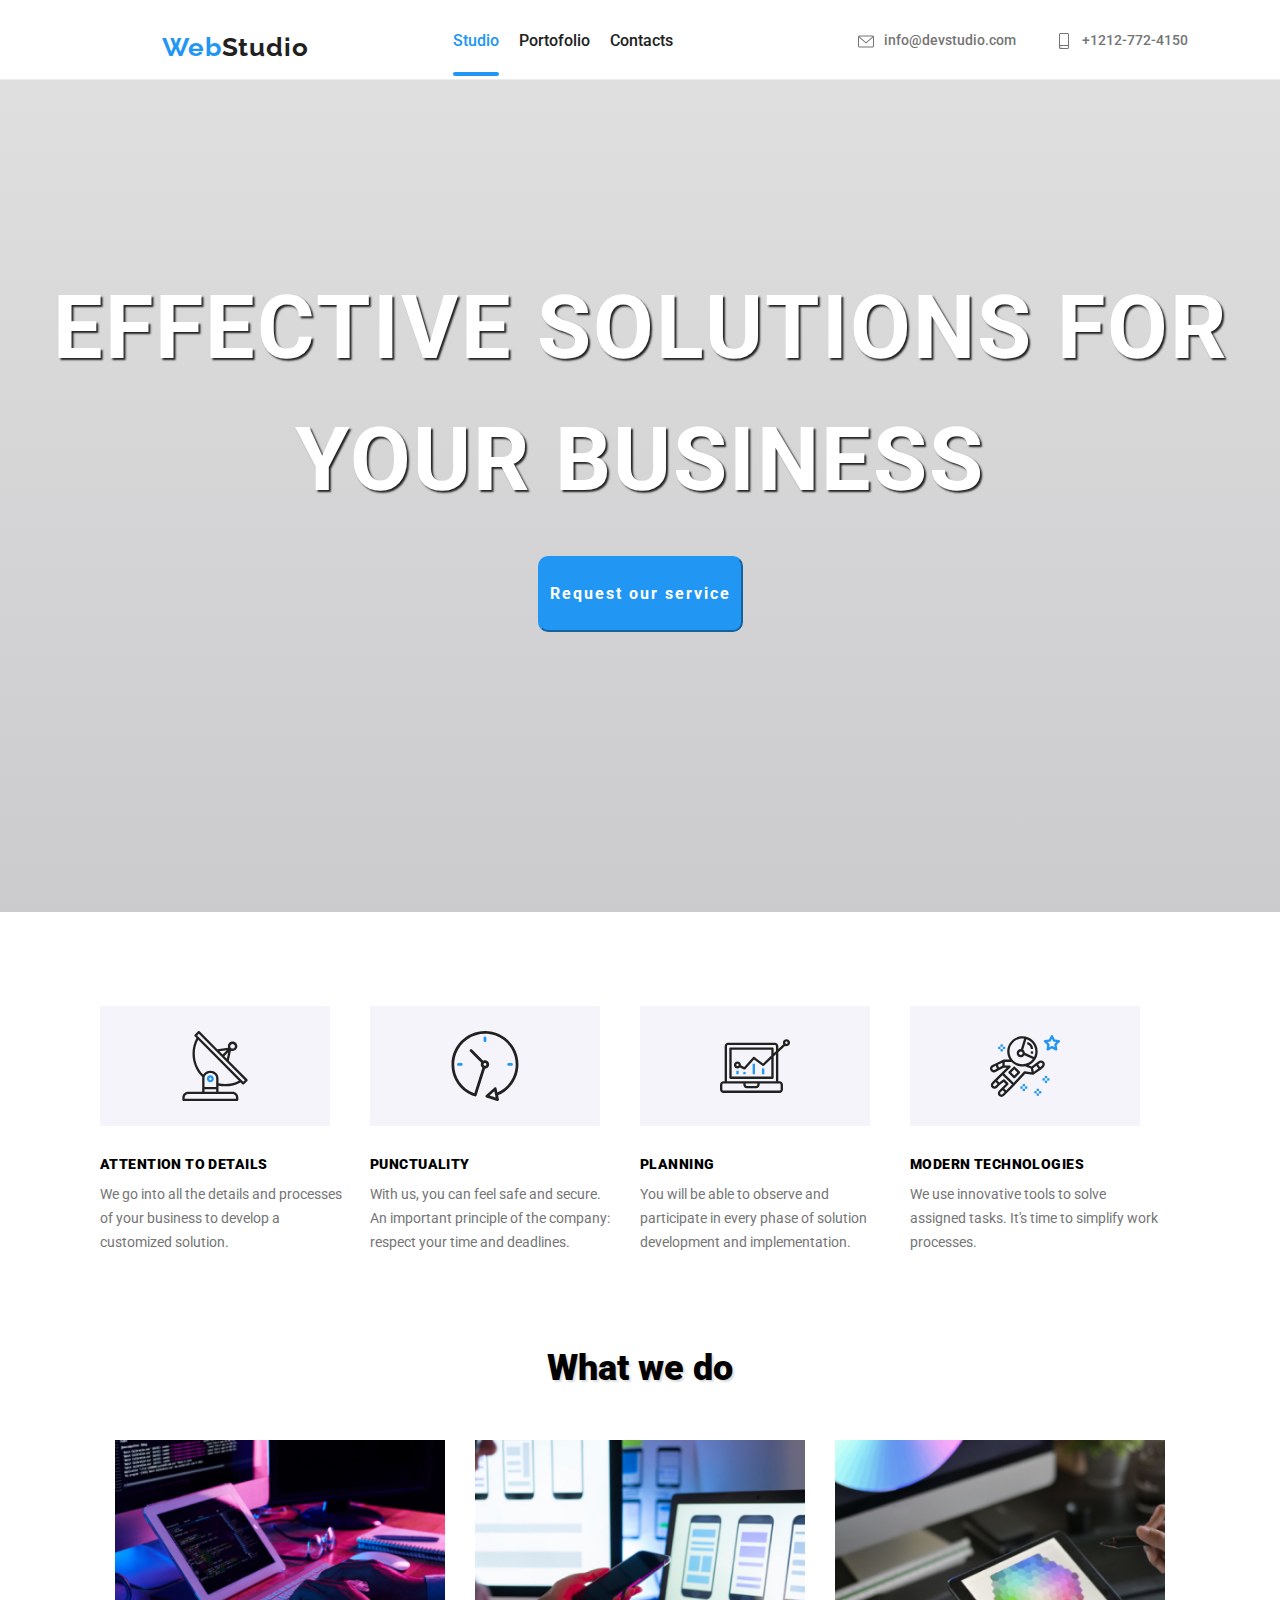
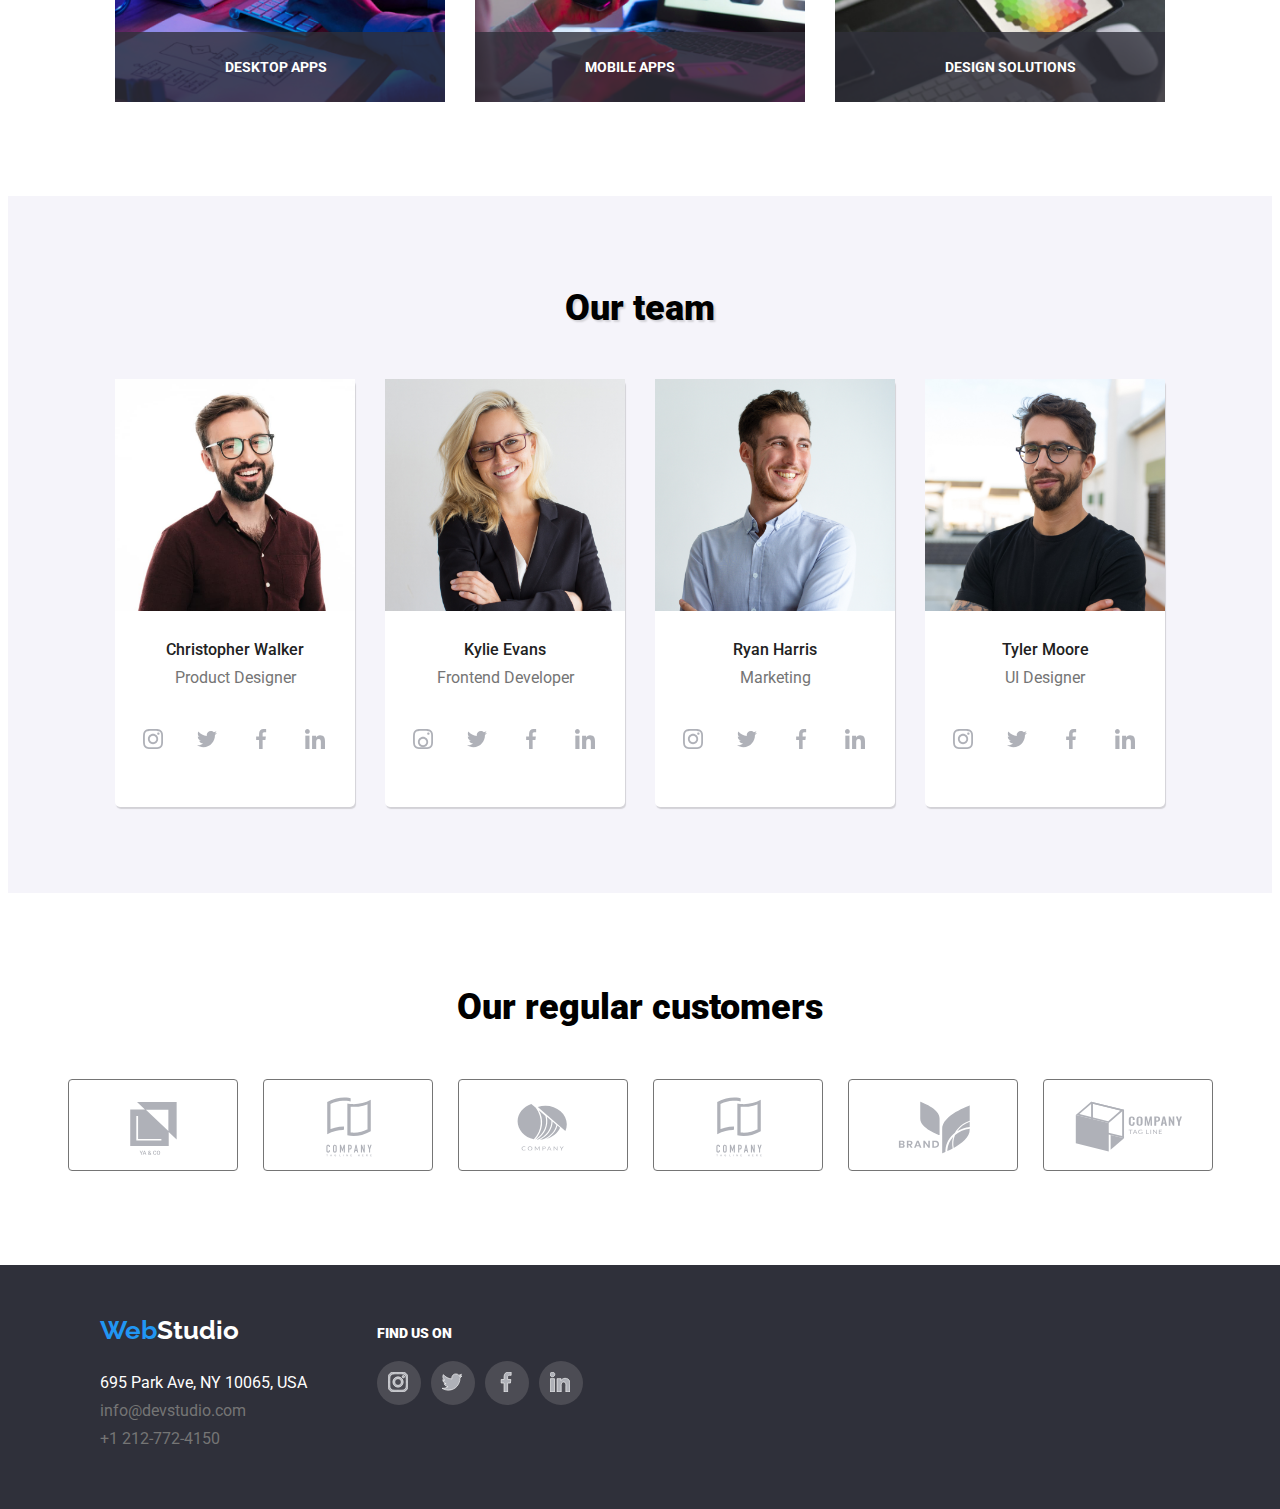
==== commit ecdabe4e: "nu deschide pagina modala" ====
--- a/index.html
+++ b/index.html
@@ -40,7 +40,7 @@
     <main id="Studio" class="section">
         <section class="title">
             <h1>EFFECTIVE SOLUTIONS FOR <br> YOUR BUSINESS</h1>
-            <button data-modal-open="" type="button" class="button"><b>Request our service</b></button>
+            <button data-modal-open type="button" class="button"><b>Request our service</b></button>
         </section>
      
         <!--Hero section-->
@@ -199,57 +199,15 @@
                         <li class="footer__social__item"><a href=""><svg class="footer__social__icon"><use href="./images/icons.svg/symbol-defs.svg#icon-facebook" width="20" height="20"></use></svg></a></li>
                         <li class="footer__social__item"><a href=""><svg class="footer__social__icon"><use href="./images/icons.svg/symbol-defs.svg#icon-linkedin" width="20" height="20"></use></svg></a></li>
                 </ul></div>
-                <div>
-                    <h3 class="footer-form__title"><b>Subscribe to the newsletter</b></h3>
-                    <form class="footer-form">
-                        <label class="footer-form__label"><input type="email" name="useremail" placeholder="E-mail" class="footer-form__input"></label>
-                        <button type="submit" class="footer-form__btn"><b>Subscribe</b>
-                            <svg class="footer-form__svg"><use href="./images/icons.svg/symbol-defs.svg#icon-icon-send" width="24" height="24"></use></svg>
-                        </button>
-                    </form>
-                </div>
                </footer>
-                <div data-modal="" class="is-hidden">
-                    <div data-modal-content="">
-                     <button data-modal-close="" type="button">×</button>
-                     <h2 class="modal-title"><b>Leave your information and we'll call you back</b></h2>
-                        <form class="modal-form">
-                        <label class="modal-form__position">Name
-                        <input type="text" name="username" class="modal-form__input">
-                        <svg width="12px" height="12px">
-                        <use href="./images/icons.svg/symbol-defs.svg#icon-person"></use>
-                        </svg>
-                        </label>
-                        <label class="modal-form__position">
-                        Telefon 
-                        <input type="tel" name="userphone" class="modal-form__input">
-                        <svg width="12px" height="12px">
-                        <use href="./images/icons.svg/symbol-defs.svg#icon-phone"></use>
-                        </svg>
-                        </label>
-                        <label class="modal-form__position">
-                        E-mail 
-                        <input type="email" name="useremail" class="modal-form__input">
-                        <svg width="12px" height="12px">
-                        <use href="./images/icons.svg/symbol-defs.svg#icon-email"></use>
-                        </svg>
-                        </label>
-                        <label class="modal-form__position">
-                        Mesaj 
-                        <textarea name="mesaj" placeholder="Introdu mesajul tau" class="modal-form__comments" rows="5"></textarea>
-                        </label>
-                        <label class="modal-form__position modal-form__checked">
-                        <input type="checkbox" value="agree" class="modal-form__input">
-                        <span class="replace-checkbox modal-checkbox__position">
-                        <svg><use href="./images/icons.svg/symbol-defs.svg#icon-check"></use></svg>
-                        </span>
-                        I agree with the letter and accept the <a href="" class="conditions">Terms and Condititons</a> 
-                        </label>
-                        <button type="submit" class="modal-form__btn">Send</button>
-                        </form>
-                    </div>
-                    <script src="./modal.js"></script>
-                </div>
-         
+
+                <div data-modal class="is-hidden">
+                    <div data-modal-content>
+                        <h2>titlu modal</h2>
+                        <p>nu merge</p>
+                        <button data-modal-close type="button">X</button>
+                    </div>
+                </div>
+                <script src="./modal.js"></script>
     </body>
 </html>--- a/css/style.css
+++ b/css/style.css
@@ -737,13 +737,13 @@
     color: var(--white);
   }
 
-  /*Style pentru modal*/
+  /* Style pentru modal */
   .is-hidden {
+    opacity: 0;
     visibility: hidden;
-    opacity: 0;
     pointer-events: none;
   }
-
+    
   [data-modal] {
     height: 100%;
     width: 100%;
@@ -752,11 +752,7 @@
     left: 0;
     background-color: rgba(0, 0, 0, 0.5);
     z-index: 5;
-}
-
-.is-hidden [data-modal-content] {
-    transform: translate(-50%,-50%) scale(0.5);
-}
+  }
 
   [data-modal-content] {
     width: 528px;
@@ -765,166 +761,12 @@
     position: absolute;
     top: 50%;
     left: 50%;
-    transform: translate(-50%,-50%) scale(1);
-    padding: 40px 40px;
-    transition-duration: 1s;
-    box-shadow: var(--light-shadow);
-    border-radius: 4px;
+    transform: translate(-50%, -50%);
+    padding: 20px;
   }
 
   [data-modal-close] {
     position: absolute;
-    font-size: 18px;
-    top: 14px;
-    right: 14px;
-    padding: 3px 8px;
-    border: 0.2px solid var(--lightgray);
-    border-radius: 100%;
-  }
-
-.modal-title {
-    font-weight: 700;
-    font-size: 20px;
-    text-align: center;
-    line-height: 22.44px;
-    letter-spacing: 0.03em;
-}
-
-.modal-form {
-    padding: 12px 0px;
-    display: flex;
-    flex-direction: column;
-    gap: 12px;
-}
-
-.modal-form__position {
-    display: flex;
-    flex-direction: column;
-    font-weight: 400;
-    font-size: 12px;
-    line-height: 14px;
-    letter-spacing: 0.01em;
-    color: var(--modal-color);
-    position: relative;
-}
-
-.modal-form__position svg {
-    position: absolute;
-    width: 18px;
-    height: 18px;
-    top: 26px;
-    left: 7px;
-}
-
-.modal-form__input[type="checkbox"] {
-    display: none;
-}
-
-.modal-form__input[type="checkbox"]:checked + .replace-checkbox {
-    background-color: var(--blue);
-    border-color: var(--blue);
-}
-
-.modal-checkbox__position svg {
-    position: absolute;
-    height: 12px;
-    width: 12px;
-    top: -2px;
-    left: -2px;
-    display: none;
-    fill: var(--white);
-}
-
-.modal-form__input[type="checkbox"]:checked + .modal-checkbox__position svg{
-    display: block;
-}
-
-.modal-checkbox__position {
-    position: relative;
-    width: 10px;
-    height: 10px;
-    border: 1.5px solid var(--black);
-    border-radius: 2px;
-}
-
-.modal-form__position input:focus + svg,
-.modal-form__position input:hover + svg {        
-    fill: var(--blue);
-}
-
-.modal-form__position input {
-    padding-left: 30px;
-    transition-property: fill;
-    transition-duration: 250ms;
-    transition-timing-function: cubic-bezier(0.4, 0, 0.2, 1);
-}
-
-.modal-form__input {
-    outline: none;
-    margin-top: 4px;
-    border-radius: 4px;
-    height: 35px;
-    cursor: pointer;   
-    border: 1px solid var(--modal-border);
-    padding-left: 12px;
-    transition-property: border-color;
-    transition-duration: 250ms;
-    transition-timing-function: cubic-bezier(0.4, 0, 0.2, 1);
-}
-
-.modal-form__comments {
-    outline: none;
-    margin-top: 4px;
-    border-radius: 4px;
-    height: 120px;
-    cursor: pointer;   
-    border: 1px solid var(--modal-border);
-    padding-left: 12px;
-    padding-top: 5px;
-    transition-property: border-color;
-    transition-duration: 250ms;
-    transition-timing-function: cubic-bezier(0.4, 0, 0.2, 1);
-}
-
-.modal-form__input:hover,
-.modal-form__comments:hover,
-.modal-form__input:focus,
-.modal-form__comments:focus {
-    border-color: var(--blue);
-}
-
-.modal-form__checked {
-    flex-direction: row;
-    align-items: center;
-    font-size: 14px;
-    font-weight: 400;
-    line-height: 24px;
-    letter-spacing: 0.03em;
-    text-align: left;
-    gap: 10px;
-    justify-content: center;
-}
-
-.conditions {
-    color: var(--blue);
-    text-decoration: underline;
-    margin-left: -5px;
-}
-
-.modal-form__btn {
-    width: 200px;
-    height: 50px;
-    background-color: var(--blue);
-    box-shadow: 0px 4px 4px 0px var(--modal-form-btn);
-    border: none;
-    outline: none;
-    cursor: pointer;
-    color: var(--white);
-    font-size: 16px;
-    font-weight: 700;
-    line-height: 30px;
-    letter-spacing: 0.06em;
-    text-align: center;
-    border-radius: 4px;
-    margin: 0 auto;
-}+    right: 10px;
+    top:10px;
+  }